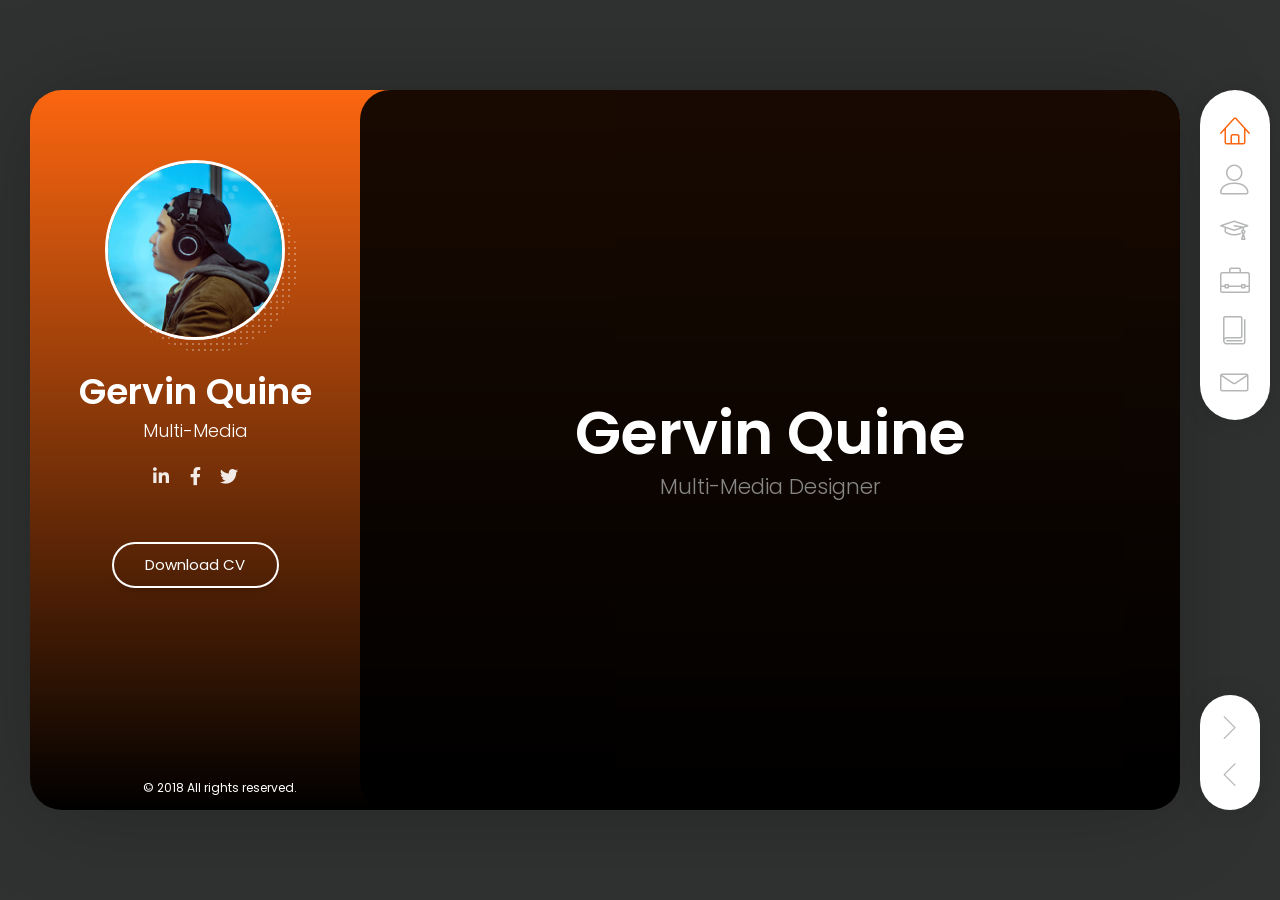
==== index.html @ 481178f7 "New Patch" ====
<!DOCTYPE html>
<html lang="en" class="no-js">
  
<!-- Mirrored from lmpixels.com/demo/breezycv/light/5/index.html by HTTrack Website Copier/3.x [XR&CO'2014], Wed, 18 Jan 2023 10:18:48 GMT -->
<head>
    <meta charset="UTF-8" />
    <meta http-equiv="X-UA-Compatible" content="IE=edge"> 
    <title>Gervin Quine</title>
    <meta name="viewport" content="width=device-width, initial-scale=1, maximum-scale=1" />
    <meta name="description" content="Gervin - Portfolio" />
    <meta name="keywords" content="gervinquine, gervinportfolio, gervincv, cvgervin" />
    <meta name="author" content="Gervin Quine" />
    <link rel="shortcut icon" href="favicon.ico">


    <link rel="stylesheet" href="css/reset.css" type="text/css">
    <link rel="stylesheet" href="css/bootstrap-grid.min.css" type="text/css">
    <link rel="stylesheet" href="css/animations.css" type="text/css">
    <link rel="stylesheet" href="css/perfect-scrollbar.css" type="text/css">
    <link rel="stylesheet" href="css/owl.carousel.css" type="text/css">
    <link rel="stylesheet" href="css/magnific-popup.css" type="text/css">
    <link rel="stylesheet" href="css/main.css" type="text/css">
    <link rel="stylesheet" href="css/custom.css" type="text/css">

    <script src="js/modernizr.custom.js"></script>
  </head>

  <body>

           <div class="bg-overlay"></div>
  </div>
  
    <!-- Animated Background -->
     <video class="lm-animated-bg" autoplay muted loop playsinline>
      <source src="img/video4.mp4" type="video/mp4">
    </video>

    
 

    <!-- <div class="lm-animated-bg" style="background-image: url(img/video4.mp4);"></div> -->
    <!-- /Animated Background -->

    <!-- Loading animation -->
    <div class="preloader">
      <div class="preloader-animation">
        <div class="preloader-spinner">
        </div>
      </div>
    </div>
    <!-- /Loading animation -->

    <div class="page">
      <div class="page-content">

          <header id="site_header" class="header mobile-menu-hide">
            <div class="header-content">
              <div class="header-photo">
                <img src="img/main_photo.jpg" alt="Alex Smith">
              </div>
              <div class="header-titles">
                <h2>Gervin Quine</h2>
                <h4>Multi-Media</h4>
              </div>
            </div>

            <ul class="main-menu">
              <li class="active">
                <a href="#home" class="nav-anim">
                  <span class="menu-icon lnr lnr-home"></span>
                  <span class="link-text">Home</span>
                </a>
              </li>
              <li>
                <a href="#about-me" class="nav-anim">
                  <span class="menu-icon lnr lnr-user"></span>
                  <span class="link-text">About Me</span>
                </a>
              </li>
              <li>
                <a href="#resume" class="nav-anim">
                  <span class="menu-icon lnr lnr-graduation-hat"></span>
                  <span class="link-text">Resume</span>
                </a>
              </li>
              <li>
                <a href="#portfolio" class="nav-anim">
                  <span class="menu-icon lnr lnr-briefcase"></span>
                  <span class="link-text">Portfolio</span>
                </a>
              </li>
              <li>
                <a href="#blog" class="nav-anim">
                  <span class="menu-icon lnr lnr-book"></span>
                  <span class="link-text">Website</span>
                </a>
              </li>
              <li>
                <a href="#contact" class="nav-anim">
                  <span class="menu-icon lnr lnr-envelope"></span>
                  <span class="link-text">Contact</span>
                </a>
              </li>
            </ul>

            <div class="social-links">
              <ul>
                <li><a href="https://www.linkedin.com/in/gervinquine/" target="_blank"><i class="fab fa-linkedin-in"></i></a></li>
                <li><a href="#" target="_blank"><i class="fab fa-facebook-f"></i></a></li>
                <li><a href="#" target="_blank"><i class="fab fa-twitter"></i></a></li>
              </ul>
            </div>

            <div class="header-buttons">
              <a href="img/CV_Gervin.pdf" target="_blank" class="btn btn-primary">Download CV</a>
            </div>

            <div class="copyrights">© 2018 All rights reserved.</div>
          </header>

          <!-- Mobile Navigation -->
          <div class="menu-toggle">
            <span></span>
            <span></span>
            <span></span>
          </div>
          <!-- End Mobile Navigation -->

          <!-- Arrows Nav -->
          <div class="lmpixels-arrows-nav">
            <div class="lmpixels-arrow-right"><i class="lnr lnr-chevron-right"></i></div>
            <div class="lmpixels-arrow-left"><i class="lnr lnr-chevron-left"></i></div>
          </div>
          <!-- End Arrows Nav -->

          <div class="content-area">
            <div class="animated-sections">
              <!-- Home Subpage -->
              <section data-id="home" class="animated-section start-page">
                <div class="section-content vcentered">

                    <div class="row">
                      <div class="col-sm-12 col-md-12 col-lg-12">
                        <div class="title-block">
                          <h2>Gervin Quine</h2>
                          <div class="owl-carousel text-rotation">                                    
                            <div class="item">
                              <div class="sp-subtitle">Multi-Media Designer</div>
                            </div>
                          </div>
                        </div>
                      </div>
                    </div>

                </div>
              </section>
              <!-- End of Home Subpage -->

              <!-- About Me Subpage -->
              <section data-id="about-me" class="animated-section">
                <div class="page-title">
                  <h2>About <span>Me</span></h2>
                </div>

                <div class="section-content">
                  <!-- Personal Information -->
                  <div class="row">
                    <div class="col-xs-12 col-sm-7">
                      <p>Hello, I'm Gervs, a versatile designer passionate about graphics, motion graphics, and web design. I bring ideas to life with visually compelling concepts, seamlessly blending creativity with technology. Join me as we explore the dynamic world of design where every project is an opportunity to innovate and captivate.</p>
                    </div>

                    <div class="col-xs-12 col-sm-5">
                      <div class="info-list">
                        <ul>
                          <li>
                            <span class="title">Age</span>
                            <span class="value">27</span>
                          </li>

                          <li>
                            <span class="title">Nationality</span>
                            <span class="value">Philippines</span>
                          </li>

                          <li>
                            <span class="title">Residence</span>
                            <span class="value">UAE, Dubai</span>
                          </li>

                          <li>
                            <span class="title">Address</span>
                            <span class="value">Al Nahda, Sharjah</span>
                          </li>

                          <li>
                            <span class="title">E-mail</span>
                            <span class="value">gervinquine@gmail.com</span>
                          </li>

                          <li>
                            <span class="title">Phone</span>
                            <span class="value">+971 56-155-1448</span>
                          </li>
                        </ul>
                      </div>
                    </div>
                  </div>
                  <!-- End of Personal Information -->

                  <div class="white-space-50"></div>

                  <!-- Services -->
                  <div class="row">
                    <div class="col-xs-12 col-sm-12">
                      <div class="block-title">
                        <h3>What <span>I Do</span></h3>
                      </div>
                    </div>
                  </div>

                  <div class="row">
                    <div class="col-xs-12 col-sm-6">
                      <div class="col-inner">
                        <div class="info-list-w-icon">
                          <!-- <div class="info-block-w-icon">
                            <div class="ci-icon">
                              <i class="lnr lnr-diamond"></i>
                            </div>
                            <div class="ci-text">
                               <h4>Security</h4>
                              <p>Check for sniffing networks cracked wireless encryptions, hijacked web servers and hijacked mobile application. When found the bug, they fix them.</p>

                            </div>
                          </div> -->
                          <div class="info-block-w-icon">
                            <div class="ci-icon">
                              <i class="lnr lnr-laptop-phone"></i>
                            </div><div class="ci-text">
                              <h4>Designing</h4>
                              <p>Work in tandem with clients on designs based on requirements, modifications feedbacks and Ensure the final project is proof read for accuracy and quality.</p>
                            </div>
                          </div>
                        </div>
                      </div>
                    </div>

                    <div class="col-xs-12 col-sm-6">
                      <div class="col-inner">
                        <div class="info-list-w-icon">
                          <!-- <div class="info-block-w-icon">
                            <div class="ci-icon">
                               <i class="lnr lnr-cog"></i>
                            </div>
                            <div class="ci-text">
                              <h4>Ecommerce</h4>
                              <p>Proficient in designing and creating visually appealing content for social media, email marketing, and website optimization.</p>
                            </div>
                          </div> -->
                          <div class="info-block-w-icon">
                            <div class="ci-icon">
                              <i class="lnr lnr-bug"></i>
                            </div><div class="ci-text">
                                 <h4>Developer</h4>
                                 <p>Writing and testing code for website functions. troubleshooting code in existing features and brainstorming new features based on user feedback.</p>

                            </div>
                          </div>
                        </div>
                      </div>
                    </div>
                  </div>
                  <!-- End of Services -->

                  <div class="white-space-50"></div>

                  <!-- Testimonials -->
                  <div class="row">
                    <div class="col-xs-12 col-sm-12">
                      <div class="block-title">
                        <h3>Testimonials</h3>
                      </div>
                    </div>
                  </div>

                  <div class="row">
                    <div class="col-xs-12 col-sm-12">
                      <div class="testimonials owl-carousel">
                        <!-- Testimonial 1 -->
                        <div class="testimonial">
                          <div class="img">
                            <img src="img/testimonials/testimonial-1.jpg" alt="Alex Smith">
                          </div>
                          <div class="text">
                            <p>
                              When you are struggling he's amazing, and he's very fast to think what to do when things are difficult.he can think quickly do it with better progress and do it with professional skills. Gervin has an amazing mindset that you cannot believe how fast he can think.</p>
                          </div>

                          <div class="author-info">
                            <h4 class="author">Julia Hickman</h4>
                            <h5 class="company">Game Designer</h5>
                            <div class="icon">
                              <i class="fas fa-quote-right"></i>
                            </div>
                          </div>
                        </div>
                        <!-- End of Testimonial 1 -->

                        <!-- Testimonial 2 -->
                        <div class="testimonial">
                          <div class="img">
                            <img src="img/testimonials/testimonial-2.jpg" alt="Alex Smith">
                          </div>
                          <div class="text">
                             <p>
                              It's great to have Gervin as a friend because he is always willing to help, no matter what. When you need to learn, he patiently teaches you, even if it takes time, and continues supporting you until you achieve goals that once felt impossible.
                            </p>
                          </div>

                          <div class="author-info">
                            <h4 class="author">Robert Watkins</h4>
                            <h5 class="company">Game Artist 2D/3D</h5>
                            <div class="icon">
                              <i class="fas fa-quote-right"></i>
                            </div>
                          </div>
                        </div>
                        <!-- End of Testimonial 2 -->

                        <!-- Testimonial 3 -->
                        <div class="testimonial">
                          <div class="img">
                            <img src="img/testimonials/testimonial-3.jpg" alt="Alex Smith">
                          </div>
                          <div class="text">
                            <p>The good thing about Gervin He is absolutely amazing at rush jobs when we need something done quickly, even in a short time, he will manage to accomplish it and he can even solve multi-tasking issues if you are going through a time crunch</p>
                          </div>

                          <div class="author-info">
                            <h4 class="author">Kristin Carroll</h4>
                            <h5 class="company">Game Developer</h5>
                            <div class="icon">
                              <i class="fas fa-quote-right"></i>
                            </div>
                          </div>
                        </div>
                        <!-- End of Testimonial 3 -->
                      </div>
                    </div>
                  </div>
                  <!-- End of Testimonials -->

                  <div class="white-space-50"></div>

                  <!-- Clients -->
                  <div class="row">
                    <div class="col-xs-12 col-sm-12">
                      <div class="block-title">
                        <h3>Cilents</h3>
                      </div>
                    </div>
                  </div>

                  <div class="row">
                    <div class="col-xs-12 col-sm-12">
                        <div class="clients owl-carousel">

                            <div class="client-block">
                                <a href="#" target="_blank" title="YAS">
                                    <img src="img/client-logo/logo_0000_YAS.png" alt="YAS">
                                </a>
                            </div>

                            <div class="client-block">
                                <a href="#" target="_blank" title="xNARA">
                                    <img src="img/client-logo/logo_0001_xNARA+DARK+LOGO+RGB.png" alt="xNARA">
                                </a>
                            </div>

                            <div class="client-block">
                                <a href="#" target="_blank" title="UF2">
                                    <img src="img/client-logo/logo_0002_UF2.png" alt="UF2">
                                </a>
                            </div>

                            <div class="client-block">
                                <a href="#" target="_blank" title="UAE Armed Forces">
                                    <img src="img/client-logo/logo_0003_UAE_Armed_Forces_Coat_of_Arms.png" alt="UAE Armed Forces">
                                </a>
                            </div>

                            <div class="client-block">
                                <a href="#" target="_blank" title="Tumi">
                                    <img src="img/client-logo/logo_0004_tumi.png" alt="Tumi">
                                </a>
                            </div>

                            <div class="client-block">
                                <a href="#" target="_blank" title="The Biltmore Tbilisi">
                                    <img src="img/client-logo/logo_0005_The+Biltmore+Tbilisi.png" alt="The Biltmore Tbilisi">
                                </a>
                            </div>

                            <div class="client-block">
                                <a href="#" target="_blank" title="Teoxane">
                                    <img src="img/client-logo/logo_0006_teoxane.png" alt="Teoxane">
                                </a>
                            </div>

                            <div class="client-block">
                                <a href="#" target="_blank" title="Sushi Dogg">
                                    <img src="img/client-logo/logo_0007_Sushi+Dogg-14.png" alt="Sushi Dogg">
                                </a>
                            </div>

                            <div class="client-block">
                                <a href="#" target="_blank" title="SLOTTO">
                                    <img src="img/client-logo/logo_0008_SLOTTO+logo.png" alt="SLOTTO">
                                </a>
                            </div>

                            <div class="client-block">
                                <a href="#" target="_blank" title="Shell">
                                    <img src="img/client-logo/logo_0009_Shell.png" alt="Shell">
                                </a>
                            </div>

                            <div class="client-block">
                                <a href="#" target="_blank" title="Sharjah Broadcasting Authority">
                                    <img src="img/client-logo/logo_0010_Sharjah+broadcasting+Authority.png" alt="Sharjah Broadcasting Authority">
                                </a>
                            </div>

                            <div class="client-block">
                                <a href="#" target="_blank" title="Seggxy">
                                    <img src="img/client-logo/logo_0011_SeggxyLogo-03.png" alt="Seggxy">
                                </a>
                            </div>

                            <div class="client-block">
                                <a href="#" target="_blank" title="Pizza Hut">
                                    <img src="img/client-logo/logo_0012_Pizza+Hut.png" alt="Pizza Hut">
                                </a>
                            </div>

                            <div class="client-block">
                                <a href="#" target="_blank" title="Pasta Fiesta">
                                    <img src="img/client-logo/logo_0013_Pasta+Fiesta+-+Logo-09.png" alt="Pasta Fiesta">
                                </a>
                            </div>

                            <div class="client-block">
                                <a href="#" target="_blank" title="Nissan">
                                    <img src="img/client-logo/logo_0014_nissan.png" alt="Nissan">
                                </a>
                            </div>

                            <div class="client-block">
                                <a href="#" target="_blank" title="Nature Valley">
                                    <img src="img/client-logo/logo_0015_Nature+Valley.png" alt="Nature Valley">
                                </a>
                            </div>

                            <div class="client-block">
                                <a href="#" target="_blank" title="Nakheel">
                                    <img src="img/client-logo/logo_0016_Nakheel.png" alt="Nakheel">
                                </a>
                            </div>

                            <div class="client-block">
                                <a href="#" target="_blank" title="MOI">
                                    <img src="img/client-logo/logo_0017_MOI.png" alt="MOI">
                                </a>
                            </div>

                            <div class="client-block">
                                <a href="#" target="_blank" title="Mirdif Hills">
                                    <img src="img/client-logo/logo_0018_Mirdif+Hills.png" alt="Mirdif Hills">
                                </a>
                            </div>

                            <div class="client-block">
                                <a href="#" target="_blank" title="Ministry of Presidential Affairs UAE">
                                    <img src="img/client-logo/logo_0019_Ministry+of+Presidential+Affairs+UAE+-+logo.png" alt="Ministry of Presidential Affairs UAE">
                                </a>
                            </div>

                            <div class="client-block">
                                <a href="#" target="_blank" title="mBgoKNTnAU">
                                    <img src="img/client-logo/logo_0020_mBgoKNTnAU.png" alt="mBgoKNTnAU">
                                </a>
                            </div>

                            <div class="client-block">
                                <a href="#" target="_blank" title="Louis Vuitton">
                                    <img src="img/client-logo/logo_0021_Louis-Vuitton-logo.png" alt="Louis Vuitton">
                                </a>
                            </div>

                            <div class="client-block">
                                <a href="#" target="_blank" title="RAKTDA">
                                    <img src="img/client-logo/logo_0022_Logo_RAKTDA_RGB-01.png" alt="RAKTDA">
                                </a>
                            </div>

                            <div class="client-block">
                                <a href="#" target="_blank" title="L2">
                                    <img src="img/client-logo/logo_0023_l2.png" alt="L2">
                                </a>
                            </div>

                            <div class="client-block">
                                <a href="#" target="_blank" title="KIA">
                                    <img src="img/client-logo/logo_0024_KIA.png" alt="KIA">
                                </a>
                            </div>

                            <div class="client-block">
                                <a href="#" target="_blank" title="HH Logo">
                                    <img src="img/client-logo/logo_0025_HHlogo-02.png" alt="HH Logo">
                                </a>
                            </div>

                            <div class="client-block">
                                <a href="#" target="_blank" title="Green Community">
                                    <img src="img/client-logo/logo_0026_green+community.png" alt="Green Community">
                                </a>
                            </div>

                            <div class="client-block">
                                <a href="#" target="_blank" title="Government of Dubai">
                                    <img src="img/client-logo/logo_0027_Government_of_Dubai.png" alt="Government of Dubai">
                                </a>
                            </div>

                            <div class="client-block">
                                <a href="#" target="_blank" title="Government of Sharjah">
                                    <img src="img/client-logo/logo_0028_Goverment+of+Sharjah.png" alt="Government of Sharjah">
                                </a>
                            </div>

                            <div class="client-block">
                                <a href="#" target="_blank" title="Government of Ras Al Khaima">
                                    <img src="img/client-logo/logo_0029_goverment+of+ras+al+khaima+logo.png" alt="Government of Ras Al Khaima">
                                </a>
                            </div>

                            <div class="client-block">
                                <a href="#" target="_blank" title="GMC">
                                    <img src="img/client-logo/logo_0030_GMC_Logo.png" alt="GMC">
                                </a>
                            </div>

                            <div class="client-block">
                                <a href="#" target="_blank" title="GM">
                                    <img src="img/client-logo/logo_0031_GM+logo.png" alt="GM">
                                </a>
                            </div>

                            <div class="client-block">
                                <a href="#" target="_blank" title="EMICOOL">
                                    <img src="img/client-logo/logo_0032_EMICOOL+Logo+-+Bilingual.png" alt="EMICOOL">
                                </a>
                            </div>

                            <div class="client-block">
                                <a href="#" target="_blank" title="Dubai Police Academy">
                                    <img src="img/client-logo/logo_0033_Dubai-Police-Academy.png" alt="Dubai Police Academy">
                                </a>
                            </div>

                            <div class="client-block">
                                <a href="#" target="_blank" title="Dubai Health Authority">
                                    <img src="img/client-logo/logo_0034_dubai-health-authority-logo.png" alt="Dubai Health Authority">
                                </a>
                            </div>

                            <div class="client-block">
                                <a href="#" target="_blank" title="Dubai Post">
                                    <img src="img/client-logo/logo_0035_Dubai+Post.png" alt="Dubai Post">
                                </a>
                            </div>

                            <div class="client-block">
                                <a href="#" target="_blank" title="Dubai Police">
                                    <img src="img/client-logo/logo_0036_Dubai+Police.png" alt="Dubai Police">
                                </a>
                            </div>

                            <div class="client-block">
                                <a href="#" target="_blank" title="Dubai Investments Park">
                                    <img src="img/client-logo/logo_0037_Dubai+Investments+Park.png" alt="Dubai Investments Park">
                                </a>
                            </div>

                            <div class="client-block">
                                <a href="#" target="_blank" title="Dubai Investments">
                                    <img src="img/client-logo/logo_0038_Dubai+Investments.png" alt="Dubai Investments">
                                </a>
                            </div>

                            <div class="client-block">
                                <a href="#" target="_blank" title="Du">
                                    <img src="img/client-logo/logo_0039_du.png" alt="Du">
                                </a>
                            </div>

                            <div class="client-block">
                                <a href="#" target="_blank" title="DEWA">
                                    <img src="img/client-logo/logo_0040_DEWA.png" alt="DEWA">
                                </a>
                            </div>

                            <div class="client-block">
                                <a href="#" target="_blank" title="DAMAC RSF">
                                    <img src="img/client-logo/logo_0041_DAMAC+RSF+logo+EN.png" alt="DAMAC RSF">
                                </a>
                            </div>

                            <div class="client-block">
                                <a href="#" target="_blank" title="DAMAC">
                                    <img src="img/client-logo/logo_0042_DAMAC.png" alt="DAMAC">
                                </a>
                            </div>

                            <div class="client-block">
                                <a href="#" target="_blank" title="Clevernes">
                                    <img src="img/client-logo/logo_0043_clevernes.png" alt="Clevernes">
                                </a>
                            </div>

                            <div class="client-block">
                                <a href="#" target="_blank" title="Chevrolet">
                                    <img src="img/client-logo/logo_0044_Chevrolet-logo.png" alt="Chevrolet">
                                </a>
                            </div>

                            <div class="client-block">
                                <a href="#" target="_blank" title="Cheval Blanc">
                                    <img src="img/client-logo/logo_0045_Cheval+Blanc.png" alt="Cheval Blanc">
                                </a>
                            </div>

                            <div class="client-block">
                                <a href="#" target="_blank" title="Champs">
                                    <img src="img/client-logo/logo_0046_Champs.png" alt="Champs">
                                </a>
                            </div>

                            <div class="client-block">
                                <a href="#" target="_blank" title="Cartier">
                                    <img src="img/client-logo/logo_0047_Cartier_logo.svg.png" alt="Cartier">
                                </a>
                            </div>

                            <div class="client-block">
                                <a href="#" target="_blank" title="Burj Al Arab">
                                    <img src="img/client-logo/logo_0048_Burj+Al+Arab.png" alt="Burj Al Arab">
                                </a>
                            </div>

                            <div class="client-block">
                                <a href="#" target="_blank" title="BMW">
                                    <img src="img/client-logo/logo_0049_bmw.png" alt="BMW">
                                </a>
                            </div>

                            <div class="client-block">
                                <a href="#" target="_blank" title="Al Taif Business Center">
                                    <img src="img/client-logo/logo_0050_Al+Taif+Business+Center.png" alt="Al Taif Business Center">
                                </a>
                            </div>

                            <div class="client-block">
                                <a href="#" target="_blank" title="Al Mal Capital">
                                    <img src="img/client-logo/logo_0051_Al+Mal+Capital.png" alt="Al Mal Capital">
                                </a>
                            </div>

                            <div class="client-block">
                                <a href="#" target="_blank" title="Al Majal">
                                    <img src="img/client-logo/logo_0052_Al+Majal+-+Logos-01.png" alt="Al Majal">
                                </a>
                            </div>

                            <div class="client-block">
                                <a href="#" target="_blank" title="Al Bayan">
                                    <img src="img/client-logo/logo_0053_Al_Bayan_(2019-07-28).svg.png" alt="Al Bayan">
                                </a>
                            </div>

                            <div class="client-block">
                                <a href="#" target="_blank" title="Abu Dhabi Police">
                                    <img src="img/client-logo/logo_0054_Abu+Dhabi+Police.png" alt="Abu Dhabi Police">
                                </a>
                            </div>

                            <div class="client-block">
                                <a href="#" target="_blank" title="Abu Dhabi">
                                    <img src="img/client-logo/logo_0055_Abu+Dhabi.png" alt="Abu Dhabi">
                                </a>
                            </div>

                            <div class="client-block">
                                <a href="#" target="_blank" title="Petronas">
                                    <img src="img/client-logo/logo_0056_1200px-Petronas.png" alt="Petronas">
                                </a>
                            </div>

                        </div>
                    </div>
                  </div>
                  <!-- End of Clients -->

                  <!-- <div class="white-space-50"></div> -->

                  <!-- Pricing -->
                  <!-- <div class="row">
                    <div class="col-xs-12 col-sm-12">

                      <div class="block-title">
                        <h3>Pricing</h3>
                      </div>
                    </div>
                  </div>

                  <div class="row">
                    <div class=" col-xs-12 col-sm-12 ">
                      <div class="fw-pricing clearfix row">
                        
                        <div class="fw-package-wrap col-md-6 ">
                          <div class="fw-package">
                            <div class="fw-heading-row">
                              <span>Silver</span>
                            </div>
                            
                            <div class="fw-pricing-row">
                              <span>$64</span>
                              <small>per month</small>
                            </div>
                            
                            <div class="fw-button-row">
                              <a href="#" target="_self" class="btn btn-secondary">Free Trial</a>
                            </div>

                            <div class="fw-default-row">Lorem ipsum dolor</div>
                            <div class="fw-default-row">Pellentesque scelerisque</div>
                            <div class="fw-default-row">Morbi eu sagittis</div>
                          </div>
                        </div>
     
                        <div class="fw-package-wrap col-md-6 highlight-col ">
                          <div class="fw-package">
                            <div class="fw-heading-row">
                              <span>Gold</span>
                            </div>
                            
                            <div class="fw-pricing-row">
                              <span>$128</span>
                              <small>per month</small>
                            </div>

                            <div class="fw-button-row">
                              <a href="#" target="_self" class="btn btn-primary">Free Trial</a>
                            </div>
                            
                            <div class="fw-default-row">Lorem ipsum dolor</div>
                            <div class="fw-default-row">Pellentesque scelerisque</div>
                            <div class="fw-default-row">Morbi eu sagittis</div>
                            <div class="fw-default-row">Donec non diam</div>
                            <div class="fw-default-row"></div>
                          </div>
                        </div>

                      </div>
                    </div>
                  </div> -->
                  <!-- End of Pricing -->

                  <!-- <div class="white-space-50"></div> -->

                  <!-- Fun Facts -->
                  <!-- <div class="row">
                    <div class="col-xs-12 col-sm-12">

                      <div class="block-title">
                        <h3>Fun <span>Facts</span></h3>
                      </div>
                    </div>
                  </div> -->

                  <!-- <div class="row">
                    <div class="col-xs-12 col-sm-4">
                      <div class="fun-fact gray-default">
                        <i class="lnr lnr-heart"></i>
                        <h4>Happy Clients</h4>
                        <span class="fun-fact-block-value">578</span>
                        <span class="fun-fact-block-text"></span>
                      </div>
                    </div>

                    <div class="col-xs-12 col-sm-4">
                      <div class="fun-fact gray-default">
                        <i class="lnr lnr-clock"></i>
                        <h4>Working Hours</h4>
                        <span class="fun-fact-block-value">4,780</span>
                        <span class="fun-fact-block-text"></span>
                      </div>
                    </div>

                    <div class="col-xs-12 col-sm-4 ">
                      <div class="fun-fact gray-default">
                        <i class="lnr lnr-star"></i>
                        <h4>Awards Won</h4>
                        <span class="fun-fact-block-value">15</span>
                        <span class="fun-fact-block-text"></span>
                      </div>
                    </div>
                  </div> -->
                  <!-- End of Fun Facts -->

                </div>
              </section>
              <!-- End of About Me Subpage -->

              <!-- Resume Subpage -->
              <section data-id="resume" class="animated-section">
                <div class="page-title">
                  <h2>Resume</h2>
                </div>

                <div class="section-content">

                  <div class="row">
                    <div class="col-xs-12 col-sm-7">

                      <div class="block-title">
                        <h3>Experience</h3>
                      </div>
                      
                      <div class="timeline timeline-second-style clearfix">
                        <div class="timeline-item clearfix">
                          <div class="left-part">
                            <h5 class="item-period">2023-Present</h5>
                            <span class="item-company">Multimedia Company</span>
                          </div>
                          <div class="divider"></div>
                          <div class="right-part">
                            <h4 class="item-title">Black Frog Studio</h4>
                            <p>Multi-Media Designer</p>
                          </div>
                        </div>

                        <div class="timeline-item clearfix">
                          <div class="left-part">
                            <h5 class="item-period">2020-Present</h5>
                            <span class="item-company">Game Company</span>
                          </div>
                          <div class="divider"></div>
                          <div class="right-part">
                            <h4 class="item-title">Z House Studio</h4>
                            <p>Game Designer | Artist</p>
                          </div>
                        </div>

                        <div class="timeline-item clearfix">
                          <div class="left-part">
                            <h5 class="item-period">2016 - 2018</h5>
                            <span class="item-company">Jewelry Company</span>
                          </div>
                          <div class="divider"></div>
                          <div class="right-part">
                            <h4 class="item-title">IGI International</h4>
                            <p>Jewelry Designer</p>
                          </div>
                        </div>
                        

                      </div>

                      <div class="white-space-50"></div>

                      <div class="block-title">
                        <h3>Education</h3>
                      </div>

                      <div class="timeline timeline-second-style clearfix">
                    
                   
                        <div class="timeline-item clearfix">
                          <div class="left-part">
                            <h5 class="item-period">2013 - 2015</h5>
                            <span class="item-company">ICI International</span>
                          </div>
                          <div class="divider"></div>
                          <div class="right-part">
                            <h4 class="item-title">Colleges Degree</h4>
                            <p>Information Techonology and Software Development</p>
                          </div>
                        </div>

                           <div class="timeline-item clearfix">
                          <div class="left-part">
                            <h5 class="item-period">2009 - 2012</h5>
                            <span class="item-company">Norzagaray National</span>
                          </div>
                          <div class="divider"></div>
                          <div class="right-part">
                            <h4 class="item-title">High School</h4>
                            <p>Early Development</p>
                          </div>
                        </div>
                      </div>
                      

                    </div>

                    <!-- Skills & Certificates -->
                    <div class="col-xs-12 col-sm-5">
                      <!-- Design Skills -->
                      <div class="block-title">
                        <h3>Design <span>Skills</span></h3>
                      </div>

                      <div class="skills-info skills-second-style">
                        <!-- Skill 1 -->
                        <div class="skill clearfix">
                          <h4>Figma / Adobe XD </h4>
                          <div class="skill-value">95%</div>
                        </div>
                        <div class="skill-container skill-1">
                          <div class="skill-percentage"></div>
                        </div>
                        <!-- End of Skill 1 -->
                        
                                                
                        <!-- Skill 3 -->
                        <div class="skill clearfix">
                          <h4>Adobe Premiere / After Effects</h4>
                          <div class="skill-value">80%</div>
                        </div>
                        <div class="skill-container skill-3">
                          <div class="skill-percentage"></div>
                        </div>
                        <!-- End of Skill 3 -->

                        <!-- Skill 2 -->
                        <div class="skill clearfix">
                          <h4>Adobe Photoshop / Illustrator</h4>
                          <div class="skill-value">90%</div>
                        </div>
                        <div class="skill-container skill-1">
                          <div class="skill-percentage"></div>
                        </div>
                        <!-- End of Skill 2 -->

                        
                        <!-- Skill 4 -->
                        <div class="skill clearfix">
                          <h4>Adobe Lightroom / Indesign</h4>
                          <div class="skill-value">75%</div>
                        </div>
                        <div class="skill-container skill-6">
                          <div class="skill-percentage"></div>
                        </div>
                        <!-- End of Skill 4 -->

                        <!-- Skill 4 -->
                        <div class="skill clearfix">
                        <h4>Html5 / CSS3</h4>
                        <div class="skill-value">90%</div>
                        </div>
                        <div class="skill-container skill-4">
                        <div class="skill-percentage"></div>
                        </div>
                        <!-- End of Skill 4 -->

                        <!-- Skill 4 -->
                        <div class="skill clearfix">
                        <h4>Bootstrap / Javascript</h4>
                        <div class="skill-value">75%</div>
                        </div>
                        <div class="skill-container skill-8">
                        <div class="skill-percentage"></div>
                        </div>
                        <!-- End of Skill 4 -->

                        
                        <!-- Skill 5-->
                        <div class="skill clearfix">
                          <h4>Wordpress / Webflow</h4>
                          <div class="skill-value">80%</div>
                          </div>
                          <div class="skill-container skill-3">
                          <div class="skill-percentage"></div>
                          </div>
                          <!-- End of Skill 5 -->

                          
                      </div>
                      <!-- End of Design Skills -->

                      <div class="white-space-10"></div>

                      <!-- Game Skills -->
                      <div class="block-title">
                        <h3>Game Dev <span>Skills</span></h3>
                      </div>

                      <div class="skills-info skills-second-style">
                        <!-- Skill 5 -->
                        <div class="skill clearfix">
                          <h4>Zbrush</h4>
                          <div class="skill-value">95%</div>
                        </div>
                        <div class="skill-container skill-5">
                          <div class="skill-percentage"></div>
                        </div>
                        <!-- End of Skill 5 -->

                        <!-- Skill 6 -->
                        <div class="skill clearfix">
                          <h4>Autodesk Maya</h4>
                          <div class="skill-value">85%</div>
                        </div>
                        <div class="skill-container skill-6">
                          <div class="skill-percentage"></div>
                        </div>
                        <!-- End of Skill 6 -->
                        
                        <!-- Skill 7 -->
                        <div class="skill clearfix">
                          <h4>Subtance Painter</h4>
                          <div class="skill-value">100%</div>
                        </div>
                        <div class="skill-container skill-7">
                          <div class="skill-percentage"></div>
                        </div>
                        <!-- End of Skill 7 -->
                        
                        <!-- Skill 8 -->
                        <div class="skill clearfix">
                          <h4>Blender</h4>
                          <div class="skill-value">75%</div>
                        </div>
                        <div class="skill-container skill-8">
                          <div class="skill-percentage"></div>
                        </div>
                        <!-- End of Skill 8 -->

                        <!-- Skill 9 -->
                        <div class="skill clearfix">
                          <h4>Keyshot / Marmoset</h4>
                          <div class="skill-value">90%</div>
                        </div>
                        <div class="skill-container skill-9">
                          <div class="skill-percentage"></div>
                        </div>
                        <!-- End of Skill 9 -->



                        <!-- Skill 10 -->
                        <div class="skill clearfix">
                          <h4>Unreal Engine 4 / Unity</h4>
                          <div class="skill-value">65%</div>
                        </div>
                        <div class="skill-container skill-2">
                          <div class="skill-percentage"></div>
                        </div>
                      <!-- End of Skill 10 -->
                                    
                      </div>
                      <!-- End of Coding Skills -->

                      <div class="white-space-10"></div>

                      <!-- Knowledges 
                      <div class="block-title">
                        <h3>Knowledges</h3>
                      </div>
                      -->
                      <!-- <ul class="knowledges">
                        <li>Digital Design</li>
                        <li>Social Media</li>
                        <li>Time Management</li>
                        <li>Communication</li>
                        <li>Problem-Solving</li>
                        <li>Social Networking</li>
                        <li>Flexibility</li>

                      </ul> -->
                      <!-- End of Knowledges -->
                    </div>
                    <!-- End of Skills & Certificates -->
                  </div>

                  <div class="white-space-50"></div>

                  <!-- Certificates -->
                  
                  <div class="row">
                    <div class="col-xs-12 col-sm-12">
                      <div class="block-title">
                        <h3>Certificates</h3>
                      </div>
                    </div>
                  </div>
                  
                  <div class="row">
                    <!-- Certificate 1 -->
                    <div class="col-xs-1F2 col-sm-6">
                      <div class="certificate-item clearfix">
                        <div class="certi-logo">
                          <img src="img/clients/client-1.png" alt="logo">
                        </div>
                        
                        <div class="certi-content">
                          <div class="certi-title">
                            <h4>Programmer of the Year</h4>
                          </div>
                          <div class="certi-id">
                            <span>Membership ID: XXXX</span>
                          </div>
                          <div class="certi-date">
                            <span>19 April 2018</span>
                          </div>
                          <div class="certi-company">
                            <span></span>
                          </div>
                        </div>
                      </div>
                    </div>
                    <!-- End of Certificate 1 -->

                    <!-- Certificate 2 -->
                    <div class="col-xs-12 col-sm-6">
                      <div class="certificate-item clearfix">
                        <div class="certi-logo">
                          <img src="img/clients/client-1.png" alt="logo">
                        </div>
                        
                        <div class="certi-content">
                          <div class="certi-title">
                            <h4>Thesis of the year</h4>
                          </div>
                          <div class="certi-id">
                            <span>Membership ID: XXXX</span>
                          </div>
                          <div class="certi-date">
                            <span>19 April 2018</span>
                          </div>
                          <div class="certi-company">
                            <span></span>
                          </div>
                        </div>
                      </div>
                    </div>
                    <!-- End of Certificate 2 -->

                  </div>
                  <!-- End of Certificates -->
                </div>
              </section>
              <!-- End of Resume Subpage -->

              <!-- Portfolio Subpage -->
              <section data-id="portfolio" class="animated-section">
                <div class="page-title">
                  <h2>Portfolio</h2>
                </div>

                <div class="section-content">

                  <div class="row">
                    <div class="col-xs-12 col-sm-12">
                      <!-- Portfolio Content -->
                      <div class="portfolio-content">

                        <ul class="portfolio-filters">
                          <li class="active">
                            <a class="filter btn btn-sm btn-link" data-group="category_all">All</a>
                          </li>
                          <li>
                            <a class="filter btn btn-sm btn-link" data-group="category_design">Design</a>
                          </li>
                          <li>
                            <a class="filter btn btn-sm btn-link" data-group="category_video">Video</a>
                          </li>
                          <li>
                            <a class="filter btn btn-sm btn-link" data-group="category_game">Game</a>
                          </li>
                          <li>
                            <a class="filter btn btn-sm btn-link" data-group="category_arts">Arts</a>
                          </li>
                        </ul>

                        <!-- Portfolio Grid -->
                        <div class="portfolio-grid three-columns">
                          
                          <!-- <figure class="item lbaudio" data-groups='["category_all", "category_soundcloud"]'>
                            <div class="portfolio-item-img">
                              <img src="img/portfolio/1.jpg" alt="SoundCloud Audio" title="" />
                              <a href="https://w.soundcloud.com/player/?url=https%3A//api.soundcloud.com/tracks/221650664&amp;color=%23ff5500&amp;auto_play=false&amp;hide_related=false&amp;show_comments=true&amp;show_user=true&amp;show_reposts=false&amp;show_teaser=true&amp;visual=true" class="lightbox mfp-iframe" title="SoundCloud Audio"></a>
                            </div>

                            <i class="fa fa-volume-up"></i>
                            <h4 class="name">SoundCloud Audio</h4>
                            <span class="category">SoundCloud</span>
                          </figure> -->

                          <figure class="item lbvideo" data-groups='["category_all", "category_video"]'>
                            <div class="portfolio-item-img">
                              <img src="img/portfolio/21.jpg" alt="YouTube Video 1" title="" />
                                  <a href="https://www.youtube.com/embed/w4pYYoOj9_w?controls=0&autoplay=1&mute=1&loop=1&playlist=w4pYYoOj9_w&modestbranding=1&rel=0" class="lightbox mfp-iframe" title="React Group3"></a>                            
                                </div>

                            <i class="fas fa-video"></i>
                            <h4 class="name">React Group</h4>
                            <span class="category">Motion Graphics</span>
                          </figure>
                                           

                          <figure class="item lbvideo" data-groups='["category_all", "category_video"]'>
                            <div class="portfolio-item-img">
                              <img src="img/portfolio/22.jpg" alt="YouTube Video 1" title="" />
                              <a href="https://www.youtube.com/embed/HXtmhngCcxo" class="lightbox mfp-iframe" title="Artfi"></a>
                            </div>

                            <i class="fas fa-video"></i>
                            <h4 class="name">Artfi</h4>
                            <span class="category">Motion Graphics</span>
                          </figure>
                                                  

                          <!-- <figure class="item lbvideo" data-groups='["category_all", "category_video"]'>
                            <div class="portfolio-item-img">
                              <img src="img/portfolio/19.jpg" alt="YouTube Video 1" title="" />
                              <a href="https://www.youtube.com/embed/YyGWhj6q6ek" class="lightbox mfp-iframe" title="Motorcross Arab"></a>
                            </div>

                            <i class="fas fa-video"></i>
                            <h4 class="name">Motorcross Arab</h4>
                            <span class="category">Motion Graphics</span>
                          </figure> -->


                          <figure class="item standard" data-groups='["category_all", "category_game"]'>
                            <div class="portfolio-item-img">
                              <img src="img/portfolio/16.jpg" alt="" title="" />
                              <a href="portfolio-12.html" class="ajax-page-load"></a>
                            </div>

                            <i class="far fa-image"></i>
                            <h4 class="name">Mecha V1</h4>
                            <span class="category">3D Arts</span>
                          </figure>

                          <!-- <figure class="item lbvideo" data-groups='["category_all", "category_video"]'>
                            <div class="portfolio-item-img">
                              <img src="img/portfolio/17.jpg" alt="YouTube Video 1" title="" />
                              <a href="https://www.youtube.com/embed/DvVry2VkOGw" class="lightbox mfp-iframe" title="Electric Head"></a>
                            </div>

                            <i class="fas fa-video"></i>
                            <h4 class="name">Electric Head</h4>
                            <span class="category">Motion Graphics</span>
                          </figure> -->

                          <!-- <figure class="item lbvideo" data-groups='["category_all", "category_video"]'>
                            <div class="portfolio-item-img">
                              <img src="img/portfolio/15.jpg" alt="YouTube Video 1" title="" />
                              <a href="https://www.youtube.com/embed/6NcBmC4PJlQ" class="lightbox mfp-iframe" title="JBL Flip"></a>
                            </div>

                            <i class="fas fa-video"></i>
                            <h4 class="name">JBL Flip 5</h4>
                            <span class="category">Motion Graphics</span>
                          </figure> -->

                          <figure class="item standard" data-groups='["category_all", "category_game"]'>
                            <div class="portfolio-item-img">
                              <img src="img/portfolio/13.jpg" alt="" title="" />
                              <a href="portfolio-8.html" class="ajax-page-load"></a>
                            </div>

                            <i class="far fa-image"></i>
                            <h4 class="name">Ex-World Online</h4>
                            <span class="category">Design</span>
                          </figure>


                          <figure class="item lbvideo" data-groups='["category_all", "category_video"]'>
                             <div class="portfolio-item-img">
                                <img src="img/portfolio/18.jpg" alt="YouTube Video 1" title="" />
                                <a href="https://www.youtube.com/embed/RLL84_IJvS8?controls=0&autoplay=1&mute=1&loop=1&playlist=RLL84_IJvS8" class="lightbox mfp-iframe" title="FIFA WORLD CUP"></a>
                            </div>

                            <i class="fas fa-video"></i>
                            <h4 class="name">FIFA Motivation 2022</h4>
                            <span class="category">Motion Graphics</span>
                          </figure>

                          
                          <figure class="item standard" data-groups='["category_all", "category_design"]'>
                            <div class="portfolio-item-img">
                              <img src="img/portfolio/12.jpg" alt="" title="" />
                              <a href="portfolio-7.html" class="ajax-page-load"></a>
                            </div>

                            <i class="far fa-image"></i>
                            <h4 class="name">FIFA World Cup 2022</h4>
                            <span class="category">Design</span>
                          </figure>

                          

                          <!-- <figure class="item standard" data-groups='["category_all", "category_design"]'>
                            <div class="portfolio-item-img">
                              <img src="img/portfolio/2.jpg" alt="Media Project 2" title="" />
                              <a href="portfolio-1.html" class="ajax-page-load"></a>
                            </div>

                            <i class="far fa-image"></i>
                            <h4 class="name">Inaxus APPS - UI/UX</h4>
                            <span class="category">Design</span>
                          </figure> -->

                          
                          <!-- <figure class="item standard" data-groups='["category_all", "category_design"]'>
                            <div class="portfolio-item-img">
                              <img src="img/portfolio/3.jpg" alt="Media Project 2" title="" />
                              <a href="portfolio-2.html" class="ajax-page-load"></a>
                            </div>

                            <i class="far fa-image"></i>
                            <h4 class="name">Jersey Collection</h4>
                            <span class="category">Design</span>
                          </figure> -->

                          <!-- <figure class="item lbvideo" data-groups='["category_all", "category_vimeo-videos"]'>
                            <div class="portfolio-item-img">
                              <img src="img/portfolio/3.jpg" alt="Vimeo Video 1" title="" />
                              <a href="https://player.vimeo.com/video/158284739" class="lightbox mfp-iframe" title="Vimeo Video 1"></a>
                            </div>

                            <i class="fas fa-video"></i>
                            <h4 class="name">Vimeo Video 1</h4>
                            <span class="category">Vimeo Videos</span>
                          </figure> -->



                          <!-- <figure class="item standard" data-groups='["category_all", "category_design"]'>
                            <div class="portfolio-item-img">
                              <img src="img/portfolio/4.jpg" alt="Media Project 1" title="" />
                              <a href="portfolio-3.html" class="ajax-page-load"></a>
                            </div>

                            <i class="far fa-file-alt"></i>
                            <h4 class="name">Inaxus - Brochure</h4>
                            <span class="category">Design</span>
                          </figure> -->

                          <!-- <figure class="item standard" data-groups='["category_all", "category_design"]'>
                            <div class="portfolio-item-img">
                              <img src="img/portfolio/5.jpg" alt="Media Project 1" title="" />
                              <a href="portfolio-4.html" class="ajax-page-load"></a>
                            </div>

                            <i class="far fa-image"></i>
                            <h4 class="name">Inaxus Academy - Brochure</h4>
                            <span class="category">Design</span>
                          </figure> -->


                          <!-- <figure class="item lbimage" data-groups='["category_all", "category_game"]'>
                            <div class="portfolio-item-img">
                              <img src="img/portfolio/1.jpg" alt="" title="" />
                              <a class="lightbox" title="Mockup Design 1" href="img/design/1.jpg"></a>
                            </div>

                            <i class="far fa-image"></i>
                            <h4 class="name">Poker Queen</h4>
                            <span class="category">Design</span>
                          </figure>  -->

                          <!--                           
                          <figure class="item standard" data-groups='["category_all", "category_design"]'>
                            <div class="portfolio-item-img">
                              <img src="img/portfolio/11.jpg" alt="" title="" />
                              <a href="portfolio-6.html" class="ajax-page-load"></a>
                            </div>

                            <i class="far fa-image"></i>
                            <h4 class="name">Fofoca</h4>
                            <span class="category">Design</span>
                          </figure> -->

        
                          <figure class="item standard" data-groups='["category_all", "category_arts"]'>
                            <!-- <div class="portfolio-item-img">
                              <img src="img/portfolio/14.jpg" alt="" title="" />
                              <a href="portfolio-11.html" class="ajax-page-load"></a>
                            </div>

                            <i class="far fa-image"></i>
                            <h4 class="name">Vexel Arts</h4>
                            <span class="category">Design</span>
                          </figure> -->


        
                          <!-- <figure class="item lbvideo" data-groups='["category_all", "category_video"]'>
                            <div class="portfolio-item-img">
                              <img src="img/portfolio/6.jpg" alt="YouTube Video 1" title="" />
                              <a href="https://www.youtube.com/embed/s8ealSnMLrY" class="lightbox mfp-iframe" title="OWS Commercial"></a>
                            </div>

                            <i class="fas fa-video"></i>
                            <h4 class="name">OWS Commercial</h4>
                            <span class="category">Motion Graphics</span>
                          </figure> -->

                          <!-- <figure class="item lbvideo" data-groups='["category_all", "category_video"]'>
                            <div class="portfolio-item-img">
                              <img src="img/portfolio/7.jpg" alt="YouTube Video 1" title="" />
                              <a href="https://www.youtube.com/embed/H8O8f7J4RV8" class="lightbox mfp-iframe" title="Inaxus APPS Commercia"></a>
                            </div>

                            <i class="fas fa-video"></i>
                            <h4 class="name">Inaxus APPS Commercial</h4>
                            <span class="category">Motion Graphics</span>
                          </figure> -->

                          <!-- 
                          <figure class="item lbvideo" data-groups='["category_all", "category_video"]'>
                            <div class="portfolio-item-img">
                              <img src="img/portfolio/8.jpg" alt="YouTube Video 1" title="" />
                              <a href="https://www.youtube.com/embed/m3V1h2NO_Rs" class="lightbox mfp-iframe" title="Elven World Crypto"></a>
                            </div>

                            <i class="fas fa-video"></i>
                            <h4 class="name">Elven World Crypto</h4>
                            <span class="category">Motion Graphics</span>
                          </figure> -->

                          <!-- <figure class="item lbvideo" data-groups='["category_all", "category_video"]'>
                            <div class="portfolio-item-img">
                              <img src="img/portfolio/9.jpg" alt="YouTube Video 1" title="" />
                              <a href="https://www.youtube.com/embed/6Cans19_mHY" class="lightbox mfp-iframe" title="Elven World Live in NYC"></a>
                            </div>

                            <i class="fas fa-video"></i>
                            <h4 class="name">Elven World Live in NYC</h4>
                            <span class="category">Motion Graphics</span>
                          </figure> -->

                                                   
                          <!-- <figure class="item lbvideo" data-groups='["category_all", "category_video"]'>
                            <div class="portfolio-item-img">
                              <img src="img/portfolio/10.jpg" alt="YouTube Video 1" title="" />
                              <a href="https://www.youtube.com/embed/qFwnWkmesvI" class="lightbox mfp-iframe" title="EWS - Coins"></a>
                            </div>

                            <i class="fas fa-video"></i>
                            <h4 class="name">EWS - Coins</h4>
                            <span class="category">Motion Graphics</span>
                          </figure> -->

                        </div>
                      </div>
                      <!-- End of Portfolio Content -->
                    </div>
                  </div>
                </div>
              </section>
              <!-- End of Portfolio Subpage -->

              <!-- Blog Subpage -->
              <section data-id="blog" class="animated-section">
                <div class="page-title">
                  <h2>Website</h2>
                </div>

                <div class="section-content">
                  <div class="row">
                    <div class="col-xs-12 col-sm-12">
                      <div class="blog-masonry two-columns clearfix">
                        
                        <!-- Blog Post 1 -->
                        <div class="item post-1">
                          <div class="blog-card">
                            <div class="media-block">
                              <div class="category">
                                <a href="#" title="View all posts in Design">Design</a>
                              </div>
                              <a href="portfolio-5.html" class="ajax-page-load">
                                <img src="img/blog/blog_post_1.jpg" class="size-blog-masonry-image-two-c" alt="" title="" />
                                <div class="mask"></div>
                              </a>
                            </div>
                            <div class="post-info">
                              <div class="post-date">February, 2022</div>
                              <a href="portfolio-5.html" class="ajax-page-load">
                                <h4 class="blog-item-title">Elven World</h4>
                              </a>
                            </div>
                          </div>
                        </div>
                        <!-- End of Blog Post 1 -->

                        <!-- Blog Post 2 -->
                        <div class="item post-2">
                          <div class="blog-card">
                            <div class="media-block">
                              <div class="category">
                                <a href="#" title="View all posts in Design">Design</a>
                              </div>
                              <a href="portfolio-9.html" class="ajax-page-load">
                                <img src="img/blog/blog_post_2.jpg" class="size-blog-masonry-image-two-c" alt="" title="" />
                                <div class="mask"></div>
                              </a>
                            </div>
                            <div class="post-info">
                              <div class="post-date">March, 2022</div>
                              <a href="portfolio-9.html" class="ajax-page-load">
                                <h4 class="blog-item-title">Nova Battles</h4>
                              </a>
                            </div>
                          </div>
                        </div>
                        <!-- End of Blog Post 2 -->

                        <!-- Blog Post 3 -->
                        <div class="item post-1">
                        <div class="blog-card">
                          <div class="media-block">
                            <div class="category">
                              <a href="#" title="View all posts in Design">Design</a>
                            </div>
                            <a href="portfolio-13.html" class="ajax-page-load">
                              <img src="img/blog/blog_post_5.jpg" class="size-blog-masonry-image-two-c" alt="" title="" />
                              <div class="mask"></div>
                            </a>
                          </div>
                          <div class="post-info">
                            <div class="post-date">February, 2022</div>
                            <a href="portfolio-13.html" class="ajax-page-load">
                              <h4 class="blog-item-title">KIA Composer</h4>
                            </a>
                          </div>
                        </div>
                      </div>
                      <!-- End of Blog Post 1 -->
                   
                      </div>
                    </div>
                  </div>
                </div>


              </section>
              <!-- End of Blog Subpage -->

              <!-- Contact Subpage -->
              <section data-id="contact" class="animated-section">
                <div class="page-title">
                  <h2>Contact</h2>
                </div>

                <div class="section-content">

                  <div class="row">
      

                    <!-- Contact Form -->
                    <div class="col-xs-12 col-sm-12">
                        <div id="map" class="map">
                          <div class="lmpixels-map" style="filter: invert(1) hue-rotate(180deg);">
                              <iframe frameborder="0" scrolling="no" marginheight="0" marginwidth="0" 
                                  src="https://www.google.com/maps/embed?pb=!1m18!1m12!1m3!1d3607.080314919824!2d55.380059515391046!3d25.301505533668884!2m3!1f0!2f0!3f0!3m2!1i1024!2i768!4f13.1!3m3!1m2!1s0x3e5f5da056e7a0d9%3A0x4e975b5b85843d3e!2sLuLu%20Hypermarket%20-%20Al%20Rayyan%20Mall!5e0!3m2!1sen!2sae!4v1674136905737!5m2!1sen!2sae&controls=0">
                              </iframe>
                          </div>
                      </div>

                    </div>
                    <!-- End of Contact Form -->

                    <!-- Contact Info -->
                  </div>

                       <div class="row" style="margin-top: 250px">
                           <div class="col-xs-12 col-sm-6">
                            <div class="lm-info-block gray-default">
                              <i class="fas fa-map-marker-alt" style="font-size: 1.5em;"></i>
                              <h4>Sharjah, Al Nahda</h4>
                              <span class="lm-info-block-value"></span>
                              <span class="lm-info-block-text"></span>
                            </div>

                            <div class="lm-info-block gray-default">
                                <i class="fas fa-phone-alt" style="font-size: 1.5em;"></i>
                                <h4>056-155-1448</h4>
                                <span class="lm-info-block-value"></span>
                                <span class="lm-info-block-text"></span>
                            </div>
                        </div>
                        <div class="col-xs-12 col-sm-6">
                            <div class="lm-info-block gray-default">
                                <i class="fas fa-envelope" style="font-size: 1.5em;"></i>
                                <h4>gervinquine@gmail.com</h4>
                                <span class="lm-info-block-value"></span>
                                <span class="lm-info-block-text"></span>
                            </div>

                            <div class="lm-info-block gray-default">
                                <i class="fas fa-check-circle" style="font-size: 1.5em;"></i>
                                <h4>Freelance Available</h4>
                                <span class="lm-info-block-value"></span>
                                <span class="lm-info-block-text"></span>
                            </div>
                        </div>
                      </div>
                    <!-- End of Contact Info -->
                  </div>

                </div>
              </section>
              <!-- End of Contact Subpage -->
            </div>
          </div>

      </div>
    </div>

    <script src="https://ajax.googleapis.com/ajax/libs/jquery/3.6.1/jquery.min.js"></script>

    <!-- <script data-cfasync="false" src="../../../../cdn-cgi/scripts/5c5dd728/cloudflare-static/email-decode.min.js"> -->

    </script><script src="js/jquery-2.1.3.min.js"></script>
    <script src="js/modernizr.custom.js"></script>
    <script src="js/animating.js"></script>

    <script src="js/imagesloaded.pkgd.min.js"></script>
    <!-- <script src='../../../../../www.google.com/recaptcha/api.js'></script> -->

    <script src='js/perfect-scrollbar.min.js'></script>
    <script src='js/jquery.shuffle.min.js'></script>
    <script src='js/masonry.pkgd.min.js'></script>
    <script src='js/owl.carousel.min.js'></script>
    <script src="js/jquery.magnific-popup.min.js"></script>

    <script src="js/validator.js"></script>
    <script src="js/main.js"></script>
  <!-- <script defer src="https://static.cloudflareinsights.com/beacon.min.js/vaafb692b2aea4879b33c060e79fe94621666317369993" integrity="sha512-0ahDYl866UMhKuYcW078ScMalXqtFJggm7TmlUtp0UlD4eQk0Ixfnm5ykXKvGJNFjLMoortdseTfsRT8oCfgGA==" data-cf-beacon='{"rayId":"78b6968eb8c3099f","version":"2022.11.3","r":1,"token":"94b99c0576dc45bf9d669fb5e9256829","si":100}' crossorigin="anonymous"></script> -->
</body>

<!-- Mirrored from lmpixels.com/demo/breezycv/light/5/index.html by HTTrack Website Copier/3.x [XR&CO'2014], Wed, 18 Jan 2023 10:19:01 GMT -->
</html>
---- css/animations.css ----
.animated-section-moveToLeft{-webkit-animation:moveToLeft .6s ease both;animation:moveToLeft .6s ease both}.animated-section-moveFromLeft{-webkit-animation:moveFromLeft .6s ease both;animation:moveFromLeft .6s ease both}.animated-section-moveToRight{-webkit-animation:moveToRight .6s ease both;animation:moveToRight .6s ease both}.animated-section-moveFromRight{-webkit-animation:moveFromRight .6s ease both;animation:moveFromRight .6s ease both}.animated-section-moveToTop{-webkit-animation:moveToTop .6s ease both;animation:moveToTop .6s ease both}.animated-section-moveFromTop{-webkit-animation:moveFromTop .6s ease both;animation:moveFromTop .6s ease both}.animated-section-moveToBottom{-webkit-animation:moveToBottom .6s ease both;animation:moveToBottom .6s ease both}.animated-section-moveFromBottom{-webkit-animation:moveFromBottom .6s ease both;animation:moveFromBottom .6s ease both}.animated-section-fade{-webkit-animation:fade .7s ease both;animation:fade .7s ease both}.animated-section-moveToLeftFade{-webkit-animation:moveToLeftFade .7s ease both;animation:moveToLeftFade .7s ease both}.animated-section-moveFromLeftFade{-webkit-animation:moveFromLeftFade .7s ease both;animation:moveFromLeftFade .7s ease both}.animated-section-moveToRightFade{-webkit-animation:moveToRightFade .7s ease both;animation:moveToRightFade .7s ease both}.animated-section-moveFromRightFade{-webkit-animation:moveFromRightFade .7s ease both;animation:moveFromRightFade .7s ease both}.animated-section-moveToTopFade{-webkit-animation:moveToTopFade .7s ease both;animation:moveToTopFade .7s ease both}.animated-section-moveFromTopFade{-webkit-animation:moveFromTopFade .7s ease both;animation:moveFromTopFade .7s ease both}.animated-section-moveToBottomFade{-webkit-animation:moveToBottomFade .7s ease both;animation:moveToBottomFade .7s ease both}.animated-section-moveFromBottomFade{-webkit-animation:moveFromBottomFade .7s ease both;animation:moveFromBottomFade .7s ease both}.animated-section-moveToLeftEasing{-webkit-animation:moveToLeft .7s ease-in-out both;animation:moveToLeft .7s ease-in-out both}.animated-section-moveToRightEasing{-webkit-animation:moveToRight .7s ease-in-out both;animation:moveToRight .7s ease-in-out both}.animated-section-moveToTopEasing{-webkit-animation:moveToTop .7s ease-in-out both;animation:moveToTop .7s ease-in-out both}.animated-section-moveToBottomEasing{-webkit-animation:moveToBottom .7s ease-in-out both;animation:moveToBottom .7s ease-in-out both}@-webkit-keyframes moveToLeft{from{}to{-webkit-transform:translateX(-100%)}}@keyframes moveToLeft{from{}to{-webkit-transform:translateX(-100%);transform:translateX(-100%)}}@-webkit-keyframes moveFromLeft{from{-webkit-transform:translateX(-100%)}}@keyframes moveFromLeft{from{-webkit-transform:translateX(-100%);transform:translateX(-100%)}}@-webkit-keyframes moveToRight{from{}to{-webkit-transform:translateX(100%)}}@keyframes moveToRight{from{}to{-webkit-transform:translateX(100%);transform:translateX(100%)}}@-webkit-keyframes moveFromRight{from{-webkit-transform:translateX(100%)}}@keyframes moveFromRight{from{-webkit-transform:translateX(100%);transform:translateX(100%)}}@-webkit-keyframes moveToTop{from{}to{-webkit-transform:translateY(-100%)}}@keyframes moveToTop{from{}to{-webkit-transform:translateY(-100%);transform:translateY(-100%)}}@-webkit-keyframes moveFromTop{from{-webkit-transform:translateY(-100%)}}@keyframes moveFromTop{from{-webkit-transform:translateY(-100%);transform:translateY(-100%)}}@-webkit-keyframes moveToBottom{from{}to{-webkit-transform:translateY(100%)}}@keyframes moveToBottom{from{}to{-webkit-transform:translateY(100%);transform:translateY(100%)}}@-webkit-keyframes moveFromBottom{from{-webkit-transform:translateY(100%)}}@keyframes moveFromBottom{from{-webkit-transform:translateY(100%);transform:translateY(100%)}}@-webkit-keyframes fade{from{}to{opacity:.3}}@keyframes fade{from{}to{opacity:.3}}@-webkit-keyframes moveToLeftFade{from{}to{opacity:.3;-webkit-transform:translateX(-100%)}}@keyframes moveToLeftFade{from{}to{opacity:.3;-webkit-transform:translateX(-100%);transform:translateX(-100%)}}@-webkit-keyframes moveFromLeftFade{from{opacity:.3;-webkit-transform:translateX(-100%)}}@keyframes moveFromLeftFade{from{opacity:.3;-webkit-transform:translateX(-100%);transform:translateX(-100%)}}@-webkit-keyframes moveToRightFade{from{}to{opacity:.3;-webkit-transform:translateX(100%)}}@keyframes moveToRightFade{from{}to{opacity:.3;-webkit-transform:translateX(100%);transform:translateX(100%)}}@-webkit-keyframes moveFromRightFade{from{opacity:.3;-webkit-transform:translateX(100%)}}@keyframes moveFromRightFade{from{opacity:.3;-webkit-transform:translateX(100%);transform:translateX(100%)}}@-webkit-keyframes moveToTopFade{from{}to{opacity:.3;-webkit-transform:translateY(-100%)}}@keyframes moveToTopFade{from{}to{opacity:.3;-webkit-transform:translateY(-100%);transform:translateY(-100%)}}@-webkit-keyframes moveFromTopFade{from{opacity:.3;-webkit-transform:translateY(-100%)}}@keyframes moveFromTopFade{from{opacity:.3;-webkit-transform:translateY(-100%);transform:translateY(-100%)}}@-webkit-keyframes moveToBottomFade{from{}to{opacity:.3;-webkit-transform:translateY(100%)}}@keyframes moveToBottomFade{from{}to{opacity:.3;-webkit-transform:translateY(100%);transform:translateY(100%)}}@-webkit-keyframes moveFromBottomFade{from{opacity:.3;-webkit-transform:translateY(100%)}}@keyframes moveFromBottomFade{from{opacity:.3;-webkit-transform:translateY(100%);transform:translateY(100%)}}.animated-section-scaleDown{-webkit-animation:scaleDown .7s ease both;animation:scaleDown .7s ease both}.animated-section-scaleUp{-webkit-animation:scaleUp .7s ease both;animation:scaleUp .7s ease both}.animated-section-scaleUpDown{-webkit-animation:scaleUpDown .5s ease both;animation:scaleUpDown .5s ease both}.animated-section-scaleDownUp{-webkit-animation:scaleDownUp .5s ease both;animation:scaleDownUp .5s ease both}.animated-section-scaleDownCenter{-webkit-animation:scaleDownCenter .4s ease-in both;animation:scaleDownCenter .4s ease-in both}.animated-section-scaleUpCenter{-webkit-animation:scaleUpCenter .4s ease-out both;animation:scaleUpCenter .4s ease-out both}@-webkit-keyframes scaleDown{from{}to{opacity:0;-webkit-transform:scale(.8)}}@keyframes scaleDown{from{}to{opacity:0;-webkit-transform:scale(.8);transform:scale(.8)}}@-webkit-keyframes scaleUp{from{opacity:0;-webkit-transform:scale(.8)}}@keyframes scaleUp{from{opacity:0;-webkit-transform:scale(.8);transform:scale(.8)}}@-webkit-keyframes scaleUpDown{from{opacity:0;-webkit-transform:scale(1.2)}}@keyframes scaleUpDown{from{opacity:0;-webkit-transform:scale(1.2);transform:scale(1.2)}}@-webkit-keyframes scaleDownUp{from{}to{opacity:0;-webkit-transform:scale(1.2)}}@keyframes scaleDownUp{from{}to{opacity:0;-webkit-transform:scale(1.2);transform:scale(1.2)}}@-webkit-keyframes scaleDownCenter{from{}to{opacity:0;-webkit-transform:scale(.7)}}@keyframes scaleDownCenter{from{}to{opacity:0;-webkit-transform:scale(.7);transform:scale(.7)}}@-webkit-keyframes scaleUpCenter{from{opacity:0;-webkit-transform:scale(.7)}}@keyframes scaleUpCenter{from{opacity:0;-webkit-transform:scale(.7);transform:scale(.7)}}.animated-section-rotateRightSideFirst{-webkit-transform-origin:0% 50%;transform-origin:0% 50%;-webkit-animation:rotateRightSideFirst .8s both ease-in;animation:rotateRightSideFirst .8s both ease-in}.animated-section-rotateLeftSideFirst{-webkit-transform-origin:100% 50%;transform-origin:100% 50%;-webkit-animation:rotateLeftSideFirst .8s both ease-in;animation:rotateLeftSideFirst .8s both ease-in}.animated-section-rotateTopSideFirst{-webkit-transform-origin:50% 100%;transform-origin:50% 100%;-webkit-animation:rotateTopSideFirst .8s both ease-in;animation:rotateTopSideFirst .8s both ease-in}.animated-section-rotateBottomSideFirst{-webkit-transform-origin:50% 0%;transform-origin:50% 0%;-webkit-animation:rotateBottomSideFirst .8s both ease-in;animation:rotateBottomSideFirst .8s both ease-in}.animated-section-flipOutRight{-webkit-transform-origin:50% 50%;transform-origin:50% 50%;-webkit-animation:flipOutRight .5s both ease-in;animation:flipOutRight .5s both ease-in}.animated-section-flipInLeft{-webkit-transform-origin:50% 50%;transform-origin:50% 50%;-webkit-animation:flipInLeft .5s both ease-out;animation:flipInLeft .5s both ease-out}.animated-section-flipOutLeft{-webkit-transform-origin:50% 50%;transform-origin:50% 50%;-webkit-animation:flipOutLeft .5s both ease-in;animation:flipOutLeft .5s both ease-in}.animated-section-flipInRight{-webkit-transform-origin:50% 50%;transform-origin:50% 50%;-webkit-animation:flipInRight .5s both ease-out;animation:flipInRight .5s both ease-out}.animated-section-flipOutTop{-webkit-transform-origin:50% 50%;transform-origin:50% 50%;-webkit-animation:flipOutTop .5s both ease-in;animation:flipOutTop .5s both ease-in}.animated-section-flipInBottom{-webkit-transform-origin:50% 50%;transform-origin:50% 50%;-webkit-animation:flipInBottom .5s both ease-out;animation:flipInBottom .5s both ease-out}.animated-section-flipOutBottom{-webkit-transform-origin:50% 50%;transform-origin:50% 50%;-webkit-animation:flipOutBottom .5s both ease-in;animation:flipOutBottom .5s both ease-in}.animated-section-flipInTop{-webkit-transform-origin:50% 50%;transform-origin:50% 50%;-webkit-animation:flipInTop .5s both ease-out;animation:flipInTop .5s both ease-out}.animated-section-rotateFall{-webkit-transform-origin:0% 0%;transform-origin:0% 0%;-webkit-animation:rotateFall 1s both ease-in;animation:rotateFall 1s both ease-in}.animated-section-rotateOutNewspaper{-webkit-transform-origin:50% 50%;transform-origin:50% 50%;-webkit-animation:rotateOutNewspaper .5s both ease-in;animation:rotateOutNewspaper .5s both ease-in}.animated-section-rotateInNewspaper{-webkit-transform-origin:50% 50%;transform-origin:50% 50%;-webkit-animation:rotateInNewspaper .5s both ease-out;animation:rotateInNewspaper .5s both ease-out}.animated-section-rotatePushLeft{-webkit-transform-origin:0% 50%;transform-origin:0% 50%;-webkit-animation:rotatePushLeft .8s both ease;animation:rotatePushLeft .8s both ease}.animated-section-rotatePushRight{-webkit-transform-origin:100% 50%;transform-origin:100% 50%;-webkit-animation:rotatePushRight .8s both ease;animation:rotatePushRight .8s both ease}.animated-section-rotatePushTop{-webkit-transform-origin:50% 0%;transform-origin:50% 0%;-webkit-animation:rotatePushTop .8s both ease;animation:rotatePushTop .8s both ease}.animated-section-rotatePushBottom{-webkit-transform-origin:50% 100%;transform-origin:50% 100%;-webkit-animation:rotatePushBottom .8s both ease;animation:rotatePushBottom .8s both ease}.animated-section-rotatePullRight{-webkit-transform-origin:100% 50%;transform-origin:100% 50%;-webkit-animation:rotatePullRight .5s both ease;animation:rotatePullRight .5s both ease}.animated-section-rotatePullLeft{-webkit-transform-origin:0% 50%;transform-origin:0% 50%;-webkit-animation:rotatePullLeft .5s both ease;animation:rotatePullLeft .5s both ease}.animated-section-rotatePullTop{-webkit-transform-origin:50% 0%;transform-origin:50% 0%;-webkit-animation:rotatePullTop .5s both ease;animation:rotatePullTop .5s both ease}.animated-section-rotatePullBottom{-webkit-transform-origin:50% 100%;transform-origin:50% 100%;-webkit-animation:rotatePullBottom .5s both ease;animation:rotatePullBottom .5s both ease}.animated-section-rotateFoldRight{-webkit-transform-origin:0% 50%;transform-origin:0% 50%;-webkit-animation:rotateFoldRight .7s both ease;animation:rotateFoldRight .7s both ease}.animated-section-rotateFoldLeft{-webkit-transform-origin:100% 50%;transform-origin:100% 50%;-webkit-animation:rotateFoldLeft .7s both ease;animation:rotateFoldLeft .7s both ease}.animated-section-rotateFoldTop{-webkit-transform-origin:50% 100%;transform-origin:50% 100%;-webkit-animation:rotateFoldTop .7s both ease;animation:rotateFoldTop .7s both ease}.animated-section-rotateFoldBottom{-webkit-transform-origin:50% 0%;transform-origin:50% 0%;-webkit-animation:rotateFoldBottom .7s both ease;animation:rotateFoldBottom .7s both ease}.animated-section-rotateUnfoldLeft{-webkit-transform-origin:100% 50%;transform-origin:100% 50%;-webkit-animation:rotateUnfoldLeft .7s both ease;animation:rotateUnfoldLeft .7s both ease}.animated-section-rotateUnfoldRight{-webkit-transform-origin:0% 50%;transform-origin:0% 50%;-webkit-animation:rotateUnfoldRight .7s both ease;animation:rotateUnfoldRight .7s both ease}.animated-section-rotateUnfoldTop{-webkit-transform-origin:50% 100%;transform-origin:50% 100%;-webkit-animation:rotateUnfoldTop .7s both ease;animation:rotateUnfoldTop .7s both ease}.animated-section-rotateUnfoldBottom{-webkit-transform-origin:50% 0%;transform-origin:50% 0%;-webkit-animation:rotateUnfoldBottom .7s both ease;animation:rotateUnfoldBottom .7s both ease}.animated-section-rotateRoomLeftOut{-webkit-transform-origin:100% 50%;transform-origin:100% 50%;-webkit-animation:rotateRoomLeftOut .8s both ease;animation:rotateRoomLeftOut .8s both ease}.animated-section-rotateRoomLeftIn{-webkit-transform-origin:0% 50%;transform-origin:0% 50%;-webkit-animation:rotateRoomLeftIn .8s both ease;animation:rotateRoomLeftIn .8s both ease}.animated-section-rotateRoomRightOut{-webkit-transform-origin:0% 50%;transform-origin:0% 50%;-webkit-animation:rotateRoomRightOut .8s both ease;animation:rotateRoomRightOut .8s both ease}.animated-section-rotateRoomRightIn{-webkit-transform-origin:100% 50%;transform-origin:100% 50%;-webkit-animation:rotateRoomRightIn .8s both ease;animation:rotateRoomRightIn .8s both ease}.animated-section-rotateRoomTopOut{-webkit-transform-origin:50% 100%;transform-origin:50% 100%;-webkit-animation:rotateRoomTopOut .8s both ease;animation:rotateRoomTopOut .8s both ease}.animated-section-rotateRoomTopIn{-webkit-transform-origin:50% 0%;transform-origin:50% 0%;-webkit-animation:rotateRoomTopIn .8s both ease;animation:rotateRoomTopIn .8s both ease}.animated-section-rotateRoomBottomOut{-webkit-transform-origin:50% 0%;transform-origin:50% 0%;-webkit-animation:rotateRoomBottomOut .8s both ease;animation:rotateRoomBottomOut .8s both ease}.animated-section-rotateRoomBottomIn{-webkit-transform-origin:50% 100%;transform-origin:50% 100%;-webkit-animation:rotateRoomBottomIn .8s both ease;animation:rotateRoomBottomIn .8s both ease}.animated-section-rotateCubeLeftOut{-webkit-transform-origin:100% 50%;transform-origin:100% 50%;-webkit-animation:rotateCubeLeftOut .6s both ease-in;animation:rotateCubeLeftOut .6s both ease-in}.animated-section-rotateCubeLeftIn{-webkit-transform-origin:0% 50%;transform-origin:0% 50%;-webkit-animation:rotateCubeLeftIn .6s both ease-in;animation:rotateCubeLeftIn .6s both ease-in}.animated-section-rotateCubeRightOut{-webkit-transform-origin:0% 50%;transform-origin:0% 50%;-webkit-animation:rotateCubeRightOut .6s both ease-in;animation:rotateCubeRightOut .6s both ease-in}.animated-section-rotateCubeRightIn{-webkit-transform-origin:100% 50%;transform-origin:100% 50%;-webkit-animation:rotateCubeRightIn .6s both ease-in;animation:rotateCubeRightIn .6s both ease-in}.animated-section-rotateCubeTopOut{-webkit-transform-origin:50% 100%;transform-origin:50% 100%;-webkit-animation:rotateCubeTopOut .6s both ease-in;animation:rotateCubeTopOut .6s both ease-in}.animated-section-rotateCubeTopIn{-webkit-transform-origin:50% 0%;transform-origin:50% 0%;-webkit-animation:rotateCubeTopIn .6s both ease-in;animation:rotateCubeTopIn .6s both ease-in}.animated-section-rotateCubeBottomOut{-webkit-transform-origin:50% 0%;transform-origin:50% 0%;-webkit-animation:rotateCubeBottomOut .6s both ease-in;animation:rotateCubeBottomOut .6s both ease-in}.animated-section-rotateCubeBottomIn{-webkit-transform-origin:50% 100%;transform-origin:50% 100%;-webkit-animation:rotateCubeBottomIn .6s both ease-in;animation:rotateCubeBottomIn .6s both ease-in}.animated-section-rotateCarouselLeftOut{-webkit-transform-origin:100% 50%;transform-origin:100% 50%;-webkit-animation:rotateCarouselLeftOut .8s both ease;animation:rotateCarouselLeftOut .8s both ease}.animated-section-rotateCarouselLeftIn{-webkit-transform-origin:0% 50%;transform-origin:0% 50%;-webkit-animation:rotateCarouselLeftIn .8s both ease;animation:rotateCarouselLeftIn .8s both ease}.animated-section-rotateCarouselRightOut{-webkit-transform-origin:0% 50%;transform-origin:0% 50%;-webkit-animation:rotateCarouselRightOut .8s both ease;animation:rotateCarouselRightOut .8s both ease}.animated-section-rotateCarouselRightIn{-webkit-transform-origin:100% 50%;transform-origin:100% 50%;-webkit-animation:rotateCarouselRightIn .8s both ease;animation:rotateCarouselRightIn .8s both ease}.animated-section-rotateCarouselTopOut{-webkit-transform-origin:50% 100%;transform-origin:50% 100%;-webkit-animation:rotateCarouselTopOut .8s both ease;animation:rotateCarouselTopOut .8s both ease}.animated-section-rotateCarouselTopIn{-webkit-transform-origin:50% 0%;transform-origin:50% 0%;-webkit-animation:rotateCarouselTopIn .8s both ease;animation:rotateCarouselTopIn .8s both ease}.animated-section-rotateCarouselBottomOut{-webkit-transform-origin:50% 0%;transform-origin:50% 0%;-webkit-animation:rotateCarouselBottomOut .8s both ease;animation:rotateCarouselBottomOut .8s both ease}.animated-section-rotateCarouselBottomIn{-webkit-transform-origin:50% 100%;transform-origin:50% 100%;-webkit-animation:rotateCarouselBottomIn .8s both ease;animation:rotateCarouselBottomIn .8s both ease}.animated-section-rotateSidesOut{-webkit-transform-origin:-50% 50%;transform-origin:-50% 50%;-webkit-animation:rotateSidesOut .5s both ease-in;animation:rotateSidesOut .5s both ease-in}.animated-section-rotateSidesIn{-webkit-transform-origin:150% 50%;transform-origin:150% 50%;-webkit-animation:rotateSidesIn .5s both ease-out;animation:rotateSidesIn .5s both ease-out}.animated-section-rotateSlideOut{-webkit-animation:rotateSlideOut 1s both ease;animation:rotateSlideOut 1s both ease}.animated-section-rotateSlideIn{-webkit-animation:rotateSlideIn 1s both ease;animation:rotateSlideIn 1s both ease}@-webkit-keyframes rotateRightSideFirst{0%{}40%{-webkit-transform:rotateY(15deg);opacity:.8;-webkit-animation-timing-function:ease-out}100%{-webkit-transform:scale(.8) translateZ(-200px);opacity:0}}@keyframes rotateRightSideFirst{0%{}40%{-webkit-transform:rotateY(15deg);transform:rotateY(15deg);opacity:.8;-webkit-animation-timing-function:ease-out;animation-timing-function:ease-out}100%{-webkit-transform:scale(.8) translateZ(-200px);transform:scale(.8) translateZ(-200px);opacity:0}}@-webkit-keyframes rotateLeftSideFirst{0%{}40%{-webkit-transform:rotateY(-15deg);opacity:.8;-webkit-animation-timing-function:ease-out}100%{-webkit-transform:scale(.8) translateZ(-200px);opacity:0}}@keyframes rotateLeftSideFirst{0%{}40%{-webkit-transform:rotateY(-15deg);transform:rotateY(-15deg);opacity:.8;-webkit-animation-timing-function:ease-out;animation-timing-function:ease-out}100%{-webkit-transform:scale(.8) translateZ(-200px);transform:scale(.8) translateZ(-200px);opacity:0}}@-webkit-keyframes rotateTopSideFirst{0%{}40%{-webkit-transform:rotateX(15deg);opacity:.8;-webkit-animation-timing-function:ease-out}100%{-webkit-transform:scale(.8) translateZ(-200px);opacity:0}}@keyframes rotateTopSideFirst{0%{}40%{-webkit-transform:rotateX(15deg);transform:rotateX(15deg);opacity:.8;-webkit-animation-timing-function:ease-out;animation-timing-function:ease-out}100%{-webkit-transform:scale(.8) translateZ(-200px);transform:scale(.8) translateZ(-200px);opacity:0}}@-webkit-keyframes rotateBottomSideFirst{0%{}40%{-webkit-transform:rotateX(-15deg);opacity:.8;-webkit-animation-timing-function:ease-out}100%{-webkit-transform:scale(.8) translateZ(-200px);opacity:0}}@keyframes rotateBottomSideFirst{0%{}40%{-webkit-transform:rotateX(-15deg);transform:rotateX(-15deg);opacity:.8;-webkit-animation-timing-function:ease-out;animation-timing-function:ease-out}100%{-webkit-transform:scale(.8) translateZ(-200px);transform:scale(.8) translateZ(-200px);opacity:0}}@-webkit-keyframes flipOutRight{from{}to{-webkit-transform:translateZ(-1000px) rotateY(90deg);opacity:.2}}@keyframes flipOutRight{from{}to{-webkit-transform:translateZ(-1000px) rotateY(90deg);transform:translateZ(-1000px) rotateY(90deg);opacity:.2}}@-webkit-keyframes flipInLeft{from{-webkit-transform:translateZ(-1000px) rotateY(-90deg);opacity:.2}}@keyframes flipInLeft{from{-webkit-transform:translateZ(-1000px) rotateY(-90deg);transform:translateZ(-1000px) rotateY(-90deg);opacity:.2}}@-webkit-keyframes flipOutLeft{from{}to{-webkit-transform:translateZ(-1000px) rotateY(-90deg);opacity:.2}}@keyframes flipOutLeft{from{}to{-webkit-transform:translateZ(-1000px) rotateY(-90deg);transform:translateZ(-1000px) rotateY(-90deg);opacity:.2}}@-webkit-keyframes flipInRight{from{-webkit-transform:translateZ(-1000px) rotateY(90deg);opacity:.2}}@keyframes flipInRight{from{-webkit-transform:translateZ(-1000px) rotateY(90deg);transform:translateZ(-1000px) rotateY(90deg);opacity:.2}}@-webkit-keyframes flipOutTop{from{}to{-webkit-transform:translateZ(-1000px) rotateX(90deg);opacity:.2}}@keyframes flipOutTop{from{}to{-webkit-transform:translateZ(-1000px) rotateX(90deg);transform:translateZ(-1000px) rotateX(90deg);opacity:.2}}@-webkit-keyframes flipInBottom{from{-webkit-transform:translateZ(-1000px) rotateX(-90deg);opacity:.2}}@keyframes flipInBottom{from{-webkit-transform:translateZ(-1000px) rotateX(-90deg);transform:translateZ(-1000px) rotateX(-90deg);opacity:.2}}@-webkit-keyframes flipOutBottom{from{}to{-webkit-transform:translateZ(-1000px) rotateX(-90deg);opacity:.2}}@keyframes flipOutBottom{from{}to{-webkit-transform:translateZ(-1000px) rotateX(-90deg);transform:translateZ(-1000px) rotateX(-90deg);opacity:.2}}@-webkit-keyframes flipInTop{from{-webkit-transform:translateZ(-1000px) rotateX(90deg);opacity:.2}}@keyframes flipInTop{from{-webkit-transform:translateZ(-1000px) rotateX(90deg);transform:translateZ(-1000px) rotateX(90deg);opacity:.2}}@-webkit-keyframes rotateFall{0%{-webkit-transform:rotateZ(0deg)}20%{-webkit-transform:rotateZ(10deg);-webkit-animation-timing-function:ease-out}40%{-webkit-transform:rotateZ(17deg)}60%{-webkit-transform:rotateZ(16deg)}100%{-webkit-transform:translateY(100%) rotateZ(17deg)}}@keyframes rotateFall{0%{-webkit-transform:rotateZ(0deg);transform:rotateZ(0deg)}20%{-webkit-transform:rotateZ(10deg);transform:rotateZ(10deg);-webkit-animation-timing-function:ease-out;animation-timing-function:ease-out}40%{-webkit-transform:rotateZ(17deg);transform:rotateZ(17deg)}60%{-webkit-transform:rotateZ(16deg);transform:rotateZ(16deg)}100%{-webkit-transform:translateY(100%) rotateZ(17deg);transform:translateY(100%) rotateZ(17deg)}}@-webkit-keyframes rotateOutNewspaper{from{}to{-webkit-transform:translateZ(-3000px) rotateZ(360deg);opacity:0}}@keyframes rotateOutNewspaper{from{}to{-webkit-transform:translateZ(-3000px) rotateZ(360deg);transform:translateZ(-3000px) rotateZ(360deg);opacity:0}}@-webkit-keyframes rotateInNewspaper{from{-webkit-transform:translateZ(-3000px) rotateZ(-360deg);opacity:0}}@keyframes rotateInNewspaper{from{-webkit-transform:translateZ(-3000px) rotateZ(-360deg);transform:translateZ(-3000px) rotateZ(-360deg);opacity:0}}@-webkit-keyframes rotatePushLeft{from{}to{opacity:0;-webkit-transform:rotateY(90deg)}}@keyframes rotatePushLeft{from{}to{opacity:0;-webkit-transform:rotateY(90deg);transform:rotateY(90deg)}}@-webkit-keyframes rotatePushRight{from{}to{opacity:0;-webkit-transform:rotateY(-90deg)}}@keyframes rotatePushRight{from{}to{opacity:0;-webkit-transform:rotateY(-90deg);transform:rotateY(-90deg)}}@-webkit-keyframes rotatePushTop{from{}to{opacity:0;-webkit-transform:rotateX(-90deg)}}@keyframes rotatePushTop{from{}to{opacity:0;-webkit-transform:rotateX(-90deg);transform:rotateX(-90deg)}}@-webkit-keyframes rotatePushBottom{from{}to{opacity:0;-webkit-transform:rotateX(90deg)}}@keyframes rotatePushBottom{from{}to{opacity:0;-webkit-transform:rotateX(90deg);transform:rotateX(90deg)}}@-webkit-keyframes rotatePullRight{from{opacity:0;-webkit-transform:rotateY(-90deg)}}@keyframes rotatePullRight{from{opacity:0;-webkit-transform:rotateY(-90deg);transform:rotateY(-90deg)}}@-webkit-keyframes rotatePullLeft{from{opacity:0;-webkit-transform:rotateY(90deg)}}@keyframes rotatePullLeft{from{opacity:0;-webkit-transform:rotateY(90deg);transform:rotateY(90deg)}}@-webkit-keyframes rotatePullTop{from{opacity:0;-webkit-transform:rotateX(-90deg)}}@keyframes rotatePullTop{from{opacity:0;-webkit-transform:rotateX(-90deg);transform:rotateX(-90deg)}}@-webkit-keyframes rotatePullBottom{from{opacity:0;-webkit-transform:rotateX(90deg)}}@keyframes rotatePullBottom{from{opacity:0;-webkit-transform:rotateX(90deg);transform:rotateX(90deg)}}@-webkit-keyframes rotateFoldRight{from{}to{opacity:0;-webkit-transform:translateX(100%) rotateY(90deg)}}@keyframes rotateFoldRight{from{}to{opacity:0;-webkit-transform:translateX(100%) rotateY(90deg);transform:translateX(100%) rotateY(90deg)}}@-webkit-keyframes rotateFoldLeft{from{}to{opacity:0;-webkit-transform:translateX(-100%) rotateY(-90deg)}}@keyframes rotateFoldLeft{from{}to{opacity:0;-webkit-transform:translateX(-100%) rotateY(-90deg);transform:translateX(-100%) rotateY(-90deg)}}@-webkit-keyframes rotateFoldTop{from{}to{opacity:0;-webkit-transform:translateY(-100%) rotateX(90deg)}}@keyframes rotateFoldTop{from{}to{opacity:0;-webkit-transform:translateY(-100%) rotateX(90deg);transform:translateY(-100%) rotateX(90deg)}}@-webkit-keyframes rotateFoldBottom{from{}to{opacity:0;-webkit-transform:translateY(100%) rotateX(-90deg)}}@keyframes rotateFoldBottom{from{}to{opacity:0;-webkit-transform:translateY(100%) rotateX(-90deg);transform:translateY(100%) rotateX(-90deg)}}@-webkit-keyframes rotateUnfoldLeft{from{opacity:0;-webkit-transform:translateX(-100%) rotateY(-90deg)}}@keyframes rotateUnfoldLeft{from{opacity:0;-webkit-transform:translateX(-100%) rotateY(-90deg);transform:translateX(-100%) rotateY(-90deg)}}@-webkit-keyframes rotateUnfoldRight{from{opacity:0;-webkit-transform:translateX(100%) rotateY(90deg)}}@keyframes rotateUnfoldRight{from{opacity:0;-webkit-transform:translateX(100%) rotateY(90deg);transform:translateX(100%) rotateY(90deg)}}@-webkit-keyframes rotateUnfoldTop{from{opacity:0;-webkit-transform:translateY(-100%) rotateX(90deg)}}@keyframes rotateUnfoldTop{from{opacity:0;-webkit-transform:translateY(-100%) rotateX(90deg);transform:translateY(-100%) rotateX(90deg)}}@-webkit-keyframes rotateUnfoldBottom{from{opacity:0;-webkit-transform:translateY(100%) rotateX(-90deg)}}@keyframes rotateUnfoldBottom{from{opacity:0;-webkit-transform:translateY(100%) rotateX(-90deg);transform:translateY(100%) rotateX(-90deg)}}@-webkit-keyframes rotateRoomLeftOut{from{}to{opacity:.3;-webkit-transform:translateX(-100%) rotateY(90deg)}}@keyframes rotateRoomLeftOut{from{}to{opacity:.3;-webkit-transform:translateX(-100%) rotateY(90deg);transform:translateX(-100%) rotateY(90deg)}}@-webkit-keyframes rotateRoomLeftIn{from{opacity:.3;-webkit-transform:translateX(100%) rotateY(-90deg)}}@keyframes rotateRoomLeftIn{from{opacity:.3;-webkit-transform:translateX(100%) rotateY(-90deg);transform:translateX(100%) rotateY(-90deg)}}@-webkit-keyframes rotateRoomRightOut{from{}to{opacity:.3;-webkit-transform:translateX(100%) rotateY(-90deg)}}@keyframes rotateRoomRightOut{from{}to{opacity:.3;-webkit-transform:translateX(100%) rotateY(-90deg);transform:translateX(100%) rotateY(-90deg)}}@-webkit-keyframes rotateRoomRightIn{from{opacity:.3;-webkit-transform:translateX(-100%) rotateY(90deg)}}@keyframes rotateRoomRightIn{from{opacity:.3;-webkit-transform:translateX(-100%) rotateY(90deg);transform:translateX(-100%) rotateY(90deg)}}@-webkit-keyframes rotateRoomTopOut{from{}to{opacity:.3;-webkit-transform:translateY(-100%) rotateX(-90deg)}}@keyframes rotateRoomTopOut{from{}to{opacity:.3;-webkit-transform:translateY(-100%) rotateX(-90deg);transform:translateY(-100%) rotateX(-90deg)}}@-webkit-keyframes rotateRoomTopIn{from{opacity:.3;-webkit-transform:translateY(100%) rotateX(90deg)}}@keyframes rotateRoomTopIn{from{opacity:.3;-webkit-transform:translateY(100%) rotateX(90deg);transform:translateY(100%) rotateX(90deg)}}@-webkit-keyframes rotateRoomBottomOut{from{}to{opacity:.3;-webkit-transform:translateY(100%) rotateX(90deg)}}@keyframes rotateRoomBottomOut{from{}to{opacity:.3;-webkit-transform:translateY(100%) rotateX(90deg);transform:translateY(100%) rotateX(90deg)}}@-webkit-keyframes rotateRoomBottomIn{from{opacity:.3;-webkit-transform:translateY(-100%) rotateX(-90deg)}}@keyframes rotateRoomBottomIn{from{opacity:.3;-webkit-transform:translateY(-100%) rotateX(-90deg);transform:translateY(-100%) rotateX(-90deg)}}@-webkit-keyframes rotateCubeLeftOut{0%{}50%{-webkit-animation-timing-function:ease-out;-webkit-transform:translateX(-50%) translateZ(-200px) rotateY(-45deg)}100%{opacity:.3;-webkit-transform:translateX(-100%) rotateY(-90deg)}}@keyframes rotateCubeLeftOut{0%{}50%{-webkit-animation-timing-function:ease-out;animation-timing-function:ease-out;-webkit-transform:translateX(-50%) translateZ(-200px) rotateY(-45deg);transform:translateX(-50%) translateZ(-200px) rotateY(-45deg)}100%{opacity:.3;-webkit-transform:translateX(-100%) rotateY(-90deg);transform:translateX(-100%) rotateY(-90deg)}}@-webkit-keyframes rotateCubeLeftIn{0%{opacity:.3;-webkit-transform:translateX(100%) rotateY(90deg)}50%{-webkit-animation-timing-function:ease-out;-webkit-transform:translateX(50%) translateZ(-200px) rotateY(45deg)}}@keyframes rotateCubeLeftIn{0%{opacity:.3;-webkit-transform:translateX(100%) rotateY(90deg);transform:translateX(100%) rotateY(90deg)}50%{-webkit-animation-timing-function:ease-out;animation-timing-function:ease-out;-webkit-transform:translateX(50%) translateZ(-200px) rotateY(45deg);transform:translateX(50%) translateZ(-200px) rotateY(45deg)}}@-webkit-keyframes rotateCubeRightOut{0%{}50%{-webkit-animation-timing-function:ease-out;-webkit-transform:translateX(50%) translateZ(-200px) rotateY(45deg)}100%{opacity:.3;-webkit-transform:translateX(100%) rotateY(90deg)}}@keyframes rotateCubeRightOut{0%{}50%{-webkit-animation-timing-function:ease-out;animation-timing-function:ease-out;-webkit-transform:translateX(50%) translateZ(-200px) rotateY(45deg);transform:translateX(50%) translateZ(-200px) rotateY(45deg)}100%{opacity:.3;-webkit-transform:translateX(100%) rotateY(90deg);transform:translateX(100%) rotateY(90deg)}}@-webkit-keyframes rotateCubeRightIn{0%{opacity:.3;-webkit-transform:translateX(-100%) rotateY(-90deg)}50%{-webkit-animation-timing-function:ease-out;-webkit-transform:translateX(-50%) translateZ(-200px) rotateY(-45deg)}}@keyframes rotateCubeRightIn{0%{opacity:.3;-webkit-transform:translateX(-100%) rotateY(-90deg);transform:translateX(-100%) rotateY(-90deg)}50%{-webkit-animation-timing-function:ease-out;animation-timing-function:ease-out;-webkit-transform:translateX(-50%) translateZ(-200px) rotateY(-45deg);transform:translateX(-50%) translateZ(-200px) rotateY(-45deg)}}@-webkit-keyframes rotateCubeTopOut{0%{}50%{-webkit-animation-timing-function:ease-out;-webkit-transform:translateY(-50%) translateZ(-200px) rotateX(45deg)}100%{opacity:.3;-webkit-transform:translateY(-100%) rotateX(90deg)}}@keyframes rotateCubeTopOut{0%{}50%{-webkit-animation-timing-function:ease-out;animation-timing-function:ease-out;-webkit-transform:translateY(-50%) translateZ(-200px) rotateX(45deg);transform:translateY(-50%) translateZ(-200px) rotateX(45deg)}100%{opacity:.3;-webkit-transform:translateY(-100%) rotateX(90deg);transform:translateY(-100%) rotateX(90deg)}}@-webkit-keyframes rotateCubeTopIn{0%{opacity:.3;-webkit-transform:translateY(100%) rotateX(-90deg)}50%{-webkit-animation-timing-function:ease-out;-webkit-transform:translateY(50%) translateZ(-200px) rotateX(-45deg)}}@keyframes rotateCubeTopIn{0%{opacity:.3;-webkit-transform:translateY(100%) rotateX(-90deg);transform:translateY(100%) rotateX(-90deg)}50%{-webkit-animation-timing-function:ease-out;animation-timing-function:ease-out;-webkit-transform:translateY(50%) translateZ(-200px) rotateX(-45deg);transform:translateY(50%) translateZ(-200px) rotateX(-45deg)}}@-webkit-keyframes rotateCubeBottomOut{0%{}50%{-webkit-animation-timing-function:ease-out;-webkit-transform:translateY(50%) translateZ(-200px) rotateX(-45deg)}100%{opacity:.3;-webkit-transform:translateY(100%) rotateX(-90deg)}}@keyframes rotateCubeBottomOut{0%{}50%{-webkit-animation-timing-function:ease-out;animation-timing-function:ease-out;-webkit-transform:translateY(50%) translateZ(-200px) rotateX(-45deg);transform:translateY(50%) translateZ(-200px) rotateX(-45deg)}100%{opacity:.3;-webkit-transform:translateY(100%) rotateX(-90deg);transform:translateY(100%) rotateX(-90deg)}}@-webkit-keyframes rotateCubeBottomIn{0%{opacity:.3;-webkit-transform:translateY(-100%) rotateX(90deg)}50%{-webkit-animation-timing-function:ease-out;-webkit-transform:translateY(-50%) translateZ(-200px) rotateX(45deg)}}@keyframes rotateCubeBottomIn{0%{opacity:.3;-webkit-transform:translateY(-100%) rotateX(90deg);transform:translateY(-100%) rotateX(90deg)}50%{-webkit-animation-timing-function:ease-out;animation-timing-function:ease-out;-webkit-transform:translateY(-50%) translateZ(-200px) rotateX(45deg);transform:translateY(-50%) translateZ(-200px) rotateX(45deg)}}@-webkit-keyframes rotateCarouselLeftOut{from{}to{opacity:.3;-webkit-transform:translateX(-150%) scale(.4) rotateY(-65deg)}}@keyframes rotateCarouselLeftOut{from{}to{opacity:.3;-webkit-transform:translateX(-150%) scale(.4) rotateY(-65deg);transform:translateX(-150%) scale(.4) rotateY(-65deg)}}@-webkit-keyframes rotateCarouselLeftIn{from{opacity:.3;-webkit-transform:translateX(200%) scale(.4) rotateY(65deg)}}@keyframes rotateCarouselLeftIn{from{opacity:.3;-webkit-transform:translateX(200%) scale(.4) rotateY(65deg);transform:translateX(200%) scale(.4) rotateY(65deg)}}@-webkit-keyframes rotateCarouselRightOut{from{}to{opacity:.3;-webkit-transform:translateX(200%) scale(.4) rotateY(65deg)}}@keyframes rotateCarouselRightOut{from{}to{opacity:.3;-webkit-transform:translateX(200%) scale(.4) rotateY(65deg);transform:translateX(200%) scale(.4) rotateY(65deg)}}@-webkit-keyframes rotateCarouselRightIn{from{opacity:.3;-webkit-transform:translateX(-200%) scale(.4) rotateY(-65deg)}}@keyframes rotateCarouselRightIn{from{opacity:.3;-webkit-transform:translateX(-200%) scale(.4) rotateY(-65deg);transform:translateX(-200%) scale(.4) rotateY(-65deg)}}@-webkit-keyframes rotateCarouselTopOut{from{}to{opacity:.3;-webkit-transform:translateY(-200%) scale(.4) rotateX(65deg)}}@keyframes rotateCarouselTopOut{from{}to{opacity:.3;-webkit-transform:translateY(-200%) scale(.4) rotateX(65deg);transform:translateY(-200%) scale(.4) rotateX(65deg)}}@-webkit-keyframes rotateCarouselTopIn{from{opacity:.3;-webkit-transform:translateY(200%) scale(.4) rotateX(-65deg)}}@keyframes rotateCarouselTopIn{from{opacity:.3;-webkit-transform:translateY(200%) scale(.4) rotateX(-65deg);transform:translateY(200%) scale(.4) rotateX(-65deg)}}@-webkit-keyframes rotateCarouselBottomOut{from{}to{opacity:.3;-webkit-transform:translateY(200%) scale(.4) rotateX(-65deg)}}@keyframes rotateCarouselBottomOut{from{}to{opacity:.3;-webkit-transform:translateY(200%) scale(.4) rotateX(-65deg);transform:translateY(200%) scale(.4) rotateX(-65deg)}}@-webkit-keyframes rotateCarouselBottomIn{from{opacity:.3;-webkit-transform:translateY(-200%) scale(.4) rotateX(65deg)}}@keyframes rotateCarouselBottomIn{from{opacity:.3;-webkit-transform:translateY(-200%) scale(.4) rotateX(65deg);transform:translateY(-200%) scale(.4) rotateX(65deg)}}@-webkit-keyframes rotateSidesOut{from{}to{opacity:0;-webkit-transform:translateZ(-500px) rotateY(90deg)}}@keyframes rotateSidesOut{from{}to{opacity:0;-webkit-transform:translateZ(-500px) rotateY(90deg);transform:translateZ(-500px) rotateY(90deg)}}@-webkit-keyframes rotateSidesIn{from{opacity:0;-webkit-transform:translateZ(-500px) rotateY(-90deg)}}@keyframes rotateSidesIn{from{opacity:0;-webkit-transform:translateZ(-500px) rotateY(-90deg);transform:translateZ(-500px) rotateY(-90deg)}}@-webkit-keyframes rotateSlideOut{0%{}25%{opacity:.5;-webkit-transform:translateZ(-500px)}75%{opacity:.5;-webkit-transform:translateZ(-500px) translateX(-200%)}100%{opacity:.5;-webkit-transform:translateZ(-500px) translateX(-200%)}}@keyframes rotateSlideOut{0%{}25%{opacity:.5;-webkit-transform:translateZ(-500px);transform:translateZ(-500px)}75%{opacity:.5;-webkit-transform:translateZ(-500px) translateX(-200%);transform:translateZ(-500px) translateX(-200%)}100%{opacity:.5;-webkit-transform:translateZ(-500px) translateX(-200%);transform:translateZ(-500px) translateX(-200%)}}@-webkit-keyframes rotateSlideIn{0%,25%{opacity:.5;-webkit-transform:translateZ(-500px) translateX(200%)}75%{opacity:.5;-webkit-transform:translateZ(-500px)}100%{opacity:1;-webkit-transform:translateZ(0) translateX(0)}}@keyframes rotateSlideIn{0%,25%{opacity:.5;-webkit-transform:translateZ(-500px) translateX(200%);transform:translateZ(-500px) translateX(200%)}75%{opacity:.5;-webkit-transform:translateZ(-500px);transform:translateZ(-500px)}100%{opacity:1;-webkit-transform:translateZ(0) translateX(0);transform:translateZ(0) translateX(0)}}.animated-section-delay100{-webkit-animation-delay:.1s;animation-delay:.1s}.animated-section-delay180{-webkit-animation-delay:.18s;animation-delay:.18s}.animated-section-delay200{-webkit-animation-delay:.2s;animation-delay:.2s}.animated-section-delay300{-webkit-animation-delay:.3s;animation-delay:.3s}.animated-section-delay400{-webkit-animation-delay:.4s;animation-delay:.4s}.animated-section-delay500{-webkit-animation-delay:.5s;animation-delay:.5s}.animated-section-delay700{-webkit-animation-delay:.7s;animation-delay:.7s}.animated-section-delay1000{-webkit-animation-delay:1s;animation-delay:1s}
---- css/main.css ----
@import 'https://fonts.googleapis.com/css?family=Poppins:200,200i,300,300i,400,400i,500,500i,600,600i,700,700i';
@import 'fonts/linear-icons-font/style.css';
@import 'fonts/fontawesome-free-5.12.1-web/css/all.min.css';

html {
    margin: 0;
    width: 100%;
    height: 100%;
    min-height: 100%;
    overflow: hidden
}

body {
    background-color: #f0f5f7;
    margin: 0;
    width: 100%;
    height: 100%;
    min-height: 100%;
    font-size: 15px;
    font-family: poppins, Helvetica, sans-serif;
    line-height: 1.65em;
    overflow: hidden;
    color: #ffffff;
    background-repeat: no-repeat;
    background-position: center;
    background-position: 50% 50%;
    background-size: cover
}

h1,
h2,
h3,
h4,
h5,
h6 {
    color: #ffffff;
    font-family: poppins, Helvetica, sans-serif;
    font-weight: 600
}

h1 {
    font-size: 32px
}

h2 {
    font-size: 27px
}

h3 {
    font-size: 21px
}

h4 {
    font-size: 18px
}

h5 {
    font-size: 16px
}

h6 {
    font-size: 14px
}

a {
    color: #fb6610;
    text-decoration: none;
    -webkit-transition: all .3s ease-in-out;
    -moz-transition: all .3s ease-in-out;
    -o-transition: all .3s ease-in-out;
    -ms-transition: all .3s ease-in-out;
    transition: all .3s ease-in-out
}

p {
    margin-bottom: 10px
}

.clearfix:before,
.clearfix:after {
    content: " ";
    display: table
}

.clearfix:after {
    clear: both
}

.page {
    display: block;
    width: 100%;
    height: 100%;
    min-height: 100%;
    padding: 0 100px;
    overflow: hidden
}

.page-content {
    position: relative;
    width: 100%;
    max-width: 1280px;
    min-height: 80vh;
    margin: 10vh auto;
    padding: 0;
    background: -webkit-gradient(linear, left top, left bottom, from(#fb6610), to(#000000));
    background: linear-gradient(#fb6610, #000000);
    -webkit-box-shadow: 0 0 100px -5px rgba(0, 0, 0, .25);
    -moz-box-shadow: 0 0 100px -5px rgba(0, 0, 0, .25);
    box-shadow: 0 0 100px -5px rgba(0, 0, 0, .25);
    border-radius: 32px;
    -webkit-backface-visibility: hidden;
    -moz-backface-visibility: hidden;
    backface-visibility: hidden
}

.btn-primary,
.btn-secondary,
button,
input[type=button],
input[type=submit],
.wp-block-button .wp-block-button__link {
    display: inline-block;
    position: relative;
    padding: .8em 2.1em;
    margin-bottom: .75em;
    margin-right: .25em;
    font-size: 1em;
    line-height: 1.2;
    border: 0;
    outline: 0;
    border: 2px solid #fb6610;
    color: #222;
    text-shadow: none;
    background-color: #fff;
    border-radius: 30px;
    font-family: poppins, Helvetica, sans-serif;
    -webkit-transition: all .3s ease-in-out;
    -moz-transition: all .3s ease-in-out;
    -o-transition: all .3s ease-in-out;
    -ms-transition: all .3s ease-in-out;
    transition: all .3s ease-in-out;
    box-shadow: 0 10px 10px -8px rgba(0, 0, 0, .22)
}

.btn-primary:last-child,
.btn-secondary:last-child,
button:last-child,
input[type=button]:last-child,
input[type=submit]:last-child,
.wp-block-button .wp-block-button__link:last-child {
    margin-right: 0
}

.btn-primary:hover,
.btn-primary:focus,
button:hover,
button:focus,
input[type=button]:hover,
input[type=button]:focus,
input[type=submit]:hover,
input[type=submit]:focus {
    background-color: #fb6610;
    color: #fff;
    border: 2px solid #fb6610
}

.btn-secondary {
    border-color: #d5d5d5;
    background-color: #fff;
    box-shadow: 0 10px 10px -8px #d5d5d5;
    color: #666
}

.btn-secondary:hover,
.btn-secondary:focus {
    color: #333;
    border-color: #d5d5d5;
    background-color: #d5d5d5
}

.animated {
    -webkit-animation-duration: 1s;
    animation-duration: 1s;
    -webkit-animation-fill-mode: both;
    animation-fill-mode: both
}

.no-js .preloader,
.no-js .preloader-portfolio {
    display: none
}

.preloader,
.preloader-portfolio {
    position: fixed;
    left: 0;
    top: 0;
    width: 100%;
    height: 100%;
    z-index: 9999;
    background: #fff
}

.preloader-animation {
    position: absolute;
    top: 50%;
    left: 50%;
    text-align: center;
    background-color: inherit;
    color: inherit;
    opacity: 1;
    transition: opacity .3s;
    transform: translate3d(-50%, -50%, 0)
}

.preloader-spinner {
    width: 52px;
    height: 52px;
    margin: 100px auto;
    background-color: #fb6610;
    border-radius: 100%;
    -webkit-animation: sk-scaleout 1s infinite ease-in-out;
    animation: sk-scaleout 1s infinite ease-in-out
}

@-webkit-keyframes sk-scaleout {
    0% {
        -webkit-transform: scale(0)
    }

    100% {
        -webkit-transform: scale(1.1);
        opacity: 0
    }
}

@keyframes sk-scaleout {
    0% {
        -webkit-transform: scale(0);
        transform: scale(0)
    }

    100% {
        -webkit-transform: scale(1.1);
        transform: scale(1.1);
        opacity: 0
    }
}

@media only screen and (min-width:1025px) {
    .header {
        display: inline-block;
        float: left;
        width: 100%;
        max-width: 380px;
        height: 100%;
        max-height: 80vh;
        min-height: inherit;
        text-align: center;
        padding: 70px 30px 45px;
        overflow: auto
    }

    .header-titles {}

    ul.main-menu {
        position: absolute;
        padding: 15px 0;
        width: 70px;
        right: -90px;
        background-color: #fff;
        border-radius: 35px;
        z-index: 999;
        list-style: none;
        top: 0;
        -webkit-box-shadow: 0 0 30px -5px rgba(0, 0, 0, .15);
        -moz-box-shadow: 0 0 30px -5px rgba(0, 0, 0, .15);
        box-shadow: 0 0 30px -5px rgba(0, 0, 0, .15)
    }

    ul.main-menu a {
        display: block;
        position: relative;
        color: #b5b6b7;
        padding: 10px;
        -webkit-transition: all .3s ease-in-out;
        -moz-transition: all .3s ease-in-out;
        -o-transition: all .3s ease-in-out;
        -ms-transition: all .3s ease-in-out;
        transition: all .3s ease-in-out
    }

    ul.main-menu a.active,
    ul.main-menu a:focus,
    ul.main-menu a:hover {
        color: #fb6610
    }

    ul.main-menu .menu-icon {
        display: block;
        font-size: 30px
    }

    ul.main-menu .link-text {
        position: absolute;
        width: auto;
        visibility: hidden;
        opacity: 0;
        color: #fff;
        padding: 2px 10px;
        background-color: #fb6610;
        white-space: nowrap;
        right: 0;
        top: -50%;
        margin-top: 50%;
        -webkit-transition: all .3s ease-in-out;
        -moz-transition: all .3s ease-in-out;
        -o-transition: all .3s ease-in-out;
        -ms-transition: all .3s ease-in-out;
        transition: all .3s ease-in-out;
        z-index: 0;
        box-shadow: 0 10px 10px -8px rgba(0, 0, 0, .22)
    }

    ul.main-menu a:hover .link-text {
        right: 100%;
        visibility: visible;
        opacity: 1
    }
}

.lmpixels-arrows-nav {
    position: absolute;
    padding: 10px 0;
    width: 60px;
    right: -80px;
    background-color: #fff;
    border-radius: 35px;
    z-index: 98;
    list-style: none;
    bottom: 0;
    -webkit-box-shadow: 0 0 30px -5px rgba(0, 0, 0, .15);
    -moz-box-shadow: 0 0 30px -5px rgba(0, 0, 0, .15);
    box-shadow: 0 0 30px -5px rgba(0, 0, 0, .15)
}

.lmpixels-arrows-nav div {
    display: block;
    position: relative;
    text-align: center;
    color: #b5b6b7;
    padding: 10px;
    font-size: 24px;
    -webkit-transition: all .3s ease-in-out;
    -moz-transition: all .3s ease-in-out;
    -o-transition: all .3s ease-in-out;
    -ms-transition: all .3s ease-in-out;
    transition: all .3s ease-in-out
}

.lmpixels-arrows-nav div:hover {
    color: #fb6610
}

.header-photo {
    position: relative;
    width: 180px;
    margin: 0 auto 30px;
    z-index: 1
}

.header-photo img {
    max-width: 100%;
    background-color: #fff;
    border: 3px solid #fff;
    border-radius: 300px
}

.header-photo:after {
    position: absolute;
    opacity: .3;
    top: 7%;
    left: 7%;
    border-radius: 300px;
    content: '';
    height: calc(100% + 0px);
    width: calc(100% + 0px);
    background-image: -webkit-repeating-radial-gradient(center center, #fff, #fff 1px, transparent 0px, transparent 100%);
    background-image: -moz-repeating-radial-gradient(center center, #fff, #fff 1px, transparent 0px, transparent 100%);
    background-image: -ms-repeating-radial-gradient(center center, #fff, #fff 1px, transparent 0px, transparent 100%);
    -webkit-background-size: 6px 6px;
    -moz-background-size: 6px 6px;
    background-size: 6px 6px;
    z-index: -1
}

.header-titles h2 {
    font-size: 36px;
    font-weight: 600;
    color: #fff;
    margin: 5px 0 7px;
    line-height: 1.2em
}

.header-titles h4 {
    font-size: 18px;
    font-weight: 300;
    color: #fff;
    margin: 5px 0;
    line-height: 1.2em
}

.social-links {
    margin: 20px 0
}

.social-links ul {
    list-style: none;
    padding: 0
}

.social-links ul li {
    display: inline-block
}

.social-links ul li a {
    color: #fff;
    border-radius: 20px;
    font-size: 18px;
    padding: 0;
    height: 30px;
    width: 30px;
    display: block;
    line-height: 30px;
    text-align: center;
    opacity: .9
}

.social-links ul li a:hover {
    opacity: 1;
    background-color: rgba(255, 255, 255, .2)
}

.header-buttons {
    margin-top: 50px
}

.header-buttons .btn-primary {
    background-color: transparent;
    color: #fff;
    border-color: #fff
}

.header-buttons .btn-primary:hover {
    background-color: #fff;
    color: #fb6610;
    border-color: #fff
}

.header .copyrights {
    color: #fff;
    width: 380px;
    position: absolute;
    bottom: 0;
    left: 0;
    padding: 5px 10px 15px;
    line-height: 14px;
    font-size: 12px;
    text-align: center
}

.content-area {
    position: absolute;
    right: 0;
    background-color: transparent;
    height: 100%;
    width: 100%;
    max-width: calc(100% - 380px)
}

.animated-sections {
    position: relative;
    height: 100%;
    -webkit-perspective: 1500px;
    -moz-perspective: 1500px;
    perspective: 1500px;
    -webkit-backface-visibility: hidden;
    -moz-backface-visibility: hidden;
    backface-visibility: hidden
}

.animated-section {
    position: absolute;
    background-color: rgba(0, 0, 0, 0.9);
    height: 100%;
    width: 100%;
    border-radius: 30px;
    padding: 60px;
    opacity: 0;
    overflow: auto;
    visibility: hidden;
    -webkit-backface-visibility: hidden;
    -moz-backface-visibility: hidden;
    backface-visibility: hidden;
    -webkit-transform: translate3d(0, 0, 0);
    -moz-transform: translate3d(0, 0, 0);
    transform: translate3d(0, 0, 0);
    background-repeat: no-repeat;
    background-position: center;
    background-position: 50% 50%;
    background-size: cover
}

.single-page-content {
    position: absolute;
    background-color: #fff;
    height: 100%;
    width: 100%;
    border-radius: 30px;
    padding: 60px;
    overflow: auto
}

.section-active,
.no-js .animated-section {
    opacity: 1;
    overflow: auto;
    visibility: visible;
    z-index: 99
}

.ps>.ps__scrollbar-y-rail {
    margin-right: 10px;
    margin-top: 30px;
    margin-bottom: 30px;
    border-radius: 20px
}

.ps>.ps__scrollbar-y-rail>.ps__scrollbar-y {
    background-color: #b5b6b7
}

.ps:hover>.ps__scrollbar-y-rail:hover>.ps__scrollbar-y {
    background-color: #fb6610
}

.ps>.ps__scrollbar-y-rail {
    width: 12px
}

.ps>.ps__scrollbar-y-rail:hover>.ps__scrollbar-y,
.ps>.ps__scrollbar-y-rail:active>.ps__scrollbar-y,
.ps:hover.ps--in-scrolling.ps--y>.ps__scrollbar-y-rail>.ps__scrollbar-y,
.ps.ps--in-scrolling.ps--y>.ps__scrollbar-y-rail>.ps__scrollbar-y {
    width: 8px
}

.page-title {
    display: inline-block;
    position: relative;
    padding-right: 25px;
    padding-bottom: 15px;
    margin-bottom: 30px
}

.page-title h2 {
    position: relative;
    font-size: 32px;
    z-index: 1
}

.page-title h2 span {
    color: #fb6610
}

.page-title:after {
    position: absolute;
    opacity: .45;
    top: 10px;
    right: 0;
    content: '';
    height: 30px;
    width: 50px;
    background-image: -webkit-repeating-radial-gradient(center center, #fb6610, #fb6610 1px, transparent 0px, transparent 100%);
    background-image: -moz-repeating-radial-gradient(center center, #fb6610, #fb6610 1px, transparent 0px, transparent 100%);
    background-image: -ms-repeating-radial-gradient(center center, #fb6610, #fb6610 1px, transparent 0px, transparent 100%);
    -webkit-background-size: 6px 6px;
    -moz-background-size: 6px 6px;
    background-size: 6px 6px;
    z-index: 0
}

.form-group {
    position: relative;
    margin: 0 0 21.5px
}

.form-control,
.form-control:focus {
    height: 42px
}

.form-control,
.form-control:focus,
.has-error .form-control,
.has-error .form-control:focus,
input[type=search],
input[type=password],
input[type=text] {
    position: relative;
    border: 2px solid #d5d6d7;
    border-radius: 5px;
    display: block;
    font-size: 1em;
    line-height: 1.4;
    margin: 0;
    padding: 10px 25px 10px 12px;
    width: 100%;
    background: 0 0;
    background-color: transparent;
    text-align: left;
    color: inherit;
    -webkit-box-shadow: none;
    -moz-box-shadow: none;
    box-shadow: none;
    outline: none;
    font-family: poppins, Helvetica, sans-serif;
    box-shadow: 0 10px 10px -8px rgba(0, 0, 0, .1)
}

textarea.form-control,
textarea.form-control:focus {
    height: auto
}

.form-control~.form-control-border {
    content: "";
    position: absolute;
    z-index: -1;
    left: 0;
    right: 100%;
    bottom: 0;
    border-radius: 5px;
    top: 0;
    opacity: 0;
    background: 0 0;
    border: 2px solid #fb6610;
    border-right-width: 0;
    height: 100%;
    -webkit-transition: all .3s ease-in-out;
    -moz-transition: all .3s ease-in-out;
    -o-transition: all .3s ease-in-out;
    -ms-transition: all .3s ease-in-out;
    transition: all .3s ease-in-out
}

.form-control:focus~.form-control-border {
    left: 0;
    right: 0;
    height: 100%;
    z-index: 1;
    opacity: 1;
    border-right-width: 2px
}

.has-error .form-control~.form-control-border {
    border-color: #ff4c4c
}

.form-control::-moz-placeholder {
    color: #adadac
}

.form-control:-ms-input-placeholder {
    color: #adadac
}

.form-control::-webkit-input-placeholder {
    color: #adadac
}

.form-group .help-block {
    position: absolute;
    display: inline-block;
    padding: 0 5px;
    font-size: .93em;
    line-height: 1.75em;
    margin: -2px 0 0 10px;
    color: #fff;
    background: #ff4e4e
}

.form-group .help-block:after {
    content: " ";
    position: absolute;
    left: 5px;
    bottom: 100%;
    width: 0;
    height: 0;
    border-bottom: 10px solid #ff4e4e;
    border-right: 10px solid transparent
}

.form-group .help-block:empty {
    display: none
}

.form-group-with-icon i {
    position: absolute;
    font-size: 16px;
    top: 13px;
    right: 13px;
    color: #d3d3d3
}

.form-group-with-icon.form-group-focus i {
    color: #fb6610
}

.form-group.form-group-w-checkbox {
    padding-top: 0;
    padding-bottom: 8px;
    margin-bottom: 17px
}

.form-group-with-icon.form-group-w-checkbox {
    padding-top: 8px;
    padding-left: 52px;
    margin-bottom: 25px
}

.form-group .form-control-checkbox+label,
.form-group.form-group-focus .form-control-checkbox+label {
    position: relative;
    display: inline;
    left: 0;
    top: 0;
    font-size: 1em;
    opacity: 1
}

.form-group .form-control-checkbox,
.form-group.form-group-focus .form-control-checkbox {
    display: inline-block;
    width: auto;
    height: auto;
    top: 2px
}

.form-group.form-group-w-checkbox .help-block {
    top: 100%;
    left: 0;
    margin-left: 0
}

.form-group.form-group-with-icon.form-group-w-checkbox .help-block {
    left: 52px
}

.form-group label {
    position: absolute;
    top: 10px;
    left: 15px;
    z-index: -1;
    color: #a5a6a7;
    transition: .3s
}

.form-group .form-control:focus~label,
.form-group.form-group-focus .form-control~label {
    color: #fb6610;
    top: -20px;
    left: 0;
    z-index: 1;
    font-size: 13px
}

.form-control,
.form-control:focus,
.has-error .form-control,
.has-error .form-control:focus,
input[type=search],
input[type=password],
input[type=text],
.header-search input.form-control {
    -webkit-transform: translateZ(0);
    -moz-transform: translateZ(0);
    transform: translateZ(0)
}

.block-title {
    display: inline-block;
    position: relative;
    padding-right: 12px;
    padding-bottom: 10px;
    margin-bottom: 15px
}

.block-title h3 {
    position: relative;
    font-size: 21px;
    z-index: 1
}

.block-title h3 span {
    color: #fb6610
}

.block-title:after {
    position: absolute;
    opacity: .45;
    top: 10px;
    right: 0;
    content: '';
    height: 20px;
    width: 30px;
    background-image: -webkit-repeating-radial-gradient(center center, #fb6610, #fb6610 1px, transparent 0px, transparent 100%);
    background-image: -moz-repeating-radial-gradient(center center, #fb6610, #fb6610 1px, transparent 0px, transparent 100%);
    background-image: -ms-repeating-radial-gradient(center center, #fb6610, #fb6610 1px, transparent 0px, transparent 100%);
    -webkit-background-size: 6px 6px;
    -moz-background-size: 6px 6px;
    background-size: 6px 6px;
    z-index: 0
}

.white-space-10 {
    padding-bottom: 10px
}

.white-space-20 {
    padding-bottom: 20px
}

.white-space-30 {
    padding-bottom: 30px
}

.white-space-40 {
    padding-bottom: 40px
}

.white-space-50 {
    padding-bottom: 50px
}

.white-space-60 {
    padding-bottom: 60px
}

.white-space-70 {
    padding-bottom: 70px
}

.info-list ul {
    list-style: none;
    padding: 0;
    margin: 0
}

.info-list ul li {
    margin-bottom: 10px
}

.info-list .title {
    color: #fb6610;
    margin-right: 5px;
    font-weight: 600
}

.info-block-w-icon {
    margin-bottom: 25px
}

.info-block-w-icon .ci-text h4 {
    margin: 5px 0
}

.info-block-w-icon .ci-text p {
    font-size: .95em
}

.info-block-w-icon .ci-icon {
    display: table-cell;
    width: 54px;
    padding-right: 25px
}

.info-block-w-icon i {
    position: relative;
    font-size: 42px;
    color: #fb6610;
    opacity: .7
}

.lm-info-block {
    position: relative;
    text-align: center;
    width: 100%;
    display: block;
    margin: 0 0 15px;
    background-color: #000000;
    padding: 20px 10px;
    border: 0.1px solid #2b2b2b;
    -webkit-box-shadow: none;
    -moz-box-shadow: none;
    box-shadow: none;
    overflow: hidden;
    -webkit-transition: all .2s ease-in-out;
    -moz-transition: all .2s ease-in-out;
    -o-transition: all .2s ease-in-out;
    -ms-transition: all .2s ease-in-out;
    transition: all .2s ease-in-out;
    border-radius: 10px 10px 10px 10px;
}

.lm-info-block i {
    position: relative;
    font-size: 33px;
    color: #fb6610;
    z-index: 1
}

.lm-info-block h4 {
    font-size: 15px;
    margin-top: 8px
}

.lm-info-block .lm-info-block-value {
    font-size: 30px;
    line-height: 30px;
    font-weight: 400;
    display: block;
    margin: 10px 0;
    color: #fb6610
}

.lm-info-block .lm-info-block-value:empty {
    margin: 0
}

.testimonial {
    text-align: center;
    border: 2px solid #e5e6e7;
    border-radius: 20px;
    margin: 45px 2px 10px;
    padding: 0 25px 15px
}

.testimonial img {
    max-width: 90px;
    max-height: 90px;
    margin: -45px auto 20px;
    border-radius: 90px;
    box-shadow: 0 10px 10px -8px rgba(0, 0, 0, .22)
}

.testimonial .text {
    text-align: left;
    font-style: italic
}

.testimonial .author-info {
    position: relative;
    text-align: left;
    margin-top: 20px
}

.testimonial .author-info .icon {
    content: '';
    position: absolute;
    font-size: 30px;
    right: 0;
    top: 7px;
    color: #fb6610;
    opacity: .5
}

.testimonial .author-info .author {
    margin: 0;
    font-size: 15px
}

.testimonial .author-info .company {
    color: #a5a6a7;
    font-size: 13px;
    font-weight: 300;
    margin: 0
}

.clients.owl-carousel .client-block {
    padding: 15px;
    margin-bottom: 15px
}

.client-block {
    text-align: center;
    padding: 5px 0;
    margin-bottom: 30px;
    opacity: .7;
    -webkit-transition: all .2s ease-in-out;
    -moz-transition: all .2s ease-in-out;
    -o-transition: all .2s ease-in-out;
    -ms-transition: all .2s ease-in-out;
    transition: all .2s ease-in-out
}

.testimonials.owl-carousel .owl-nav,
.clients.owl-carousel .owl-nav {
    position: absolute;
    text-align: right;
    right: 0;
    top: -52px
}

.testimonials.owl-carousel .owl-nav .owl-prev,
.testimonials.owl-carousel .owl-nav .owl-next,
.clients.owl-carousel .owl-nav .owl-prev,
.clients.owl-carousel .owl-nav .owl-next {
    position: relative;
    display: inline-block;
    background-color: #fff;
    border: 1px solid #e5e5e5;
    border-radius: 5px;
    -webkit-transition-duration: .2s;
    transition-duration: .2s;
    font-family: "font awesome 5 free";
    font-size: 11px;
    font-weight: 900;
    -moz-osx-font-smoothing: grayscale;
    -webkit-font-smoothing: antialiased;
    display: inline-block;
    font-style: normal;
    font-variant: normal;
    text-rendering: auto;
    color: #666
}

.testimonials.owl-carousel .owl-nav .owl-prev,
.clients.owl-carousel .owl-nav .owl-prev {
    margin-right: 3px
}

.testimonials.owl-carousel .owl-nav .owl-prev:before,
.testimonials.owl-carousel .owl-nav .owl-next:before,
.clients.owl-carousel .owl-nav .owl-prev:before,
.clients.owl-carousel .owl-nav .owl-next:before {
    position: relative;
    margin: 2px;
    width: 22px;
    height: 22px;
    line-height: 22px;
    text-align: center;
    display: block;
    cursor: pointer;
    color: inherit;
    z-index: 1
}

.testimonials.owl-carousel .owl-nav .owl-prev:before,
.clients.owl-carousel .owl-nav .owl-prev:before {
    content: "\f053"
}

.testimonials.owl-carousel .owl-nav .owl-next:before,
.clients.owl-carousel .owl-nav .owl-next:before {
    content: "\f054"
}

.testimonials.owl-carousel .owl-nav .owl-prev:hover,
.testimonials.owl-carousel .owl-nav .owl-next:hover,
.clients.owl-carousel .owl-nav .owl-prev:hover,
.clients.owl-carousel .owl-nav .owl-next:hover {
    background-color: #fb6610;
    border-color: #fb6610;
    color: #fff
}

.timeline-second-style .timeline-item {
    position: relative;
    display: table;
    table-layout: fixed;
    width: 100%;
    padding-bottom: 15px
}

.timeline-second-style .timeline-item:last-child {
    padding-bottom: 0
}

.timeline-second-style .left-part {
    width: 30%;
    display: table-cell;
    padding-right: 25px;
    min-height: 100%;
    text-align: right;
    vertical-align: top
}

.timeline-second-style .right-part {
    width: 70%;
    display: table-cell;
    padding-left: 25px;
    padding-right: 15px;
    vertical-align: top
}

.timeline-second-style .right-part p,
.timeline-second-style .right-part p>* {
    font-size: .92em
}

.timeline-second-style .divider {
    position: absolute;
    top: 0;
    left: 30%;
    bottom: 0;
    width: 1px;
    background-color: #eee
}

.timeline-second-style .divider:before {
    content: '';
    display: block;
    position: absolute;
    margin-top: 4px;
    width: 17px;
    height: 17px;
    position: absolute;
    margin-left: -8px;
    border-radius: 10px;
    background-color: #fb6610;
    opacity: .25;
    z-index: 0
}

.timeline-second-style .divider:after {
    content: '';
    display: block;
    position: absolute;
    margin-top: 8px;
    width: 9px;
    height: 9px;
    margin-left: -4px;
    background-color: #fff;
    border-radius: 5px;
    border: 2px solid #fb6610;
    z-index: 1
}

.timeline-second-style .item-title {
    font-size: 16px;
    margin-bottom: 3px
}

.timeline-second-style .item-period {
    margin: 3px 0;
    font-size: 14px;
    line-height: 1.4em
}

.timeline-second-style .item-company {
    display: block;
    margin: 0 0 4px;
    font-size: 13px;
    font-weight: 300;
    line-height: 1.45em;
    color: #a5a6a7
}

.timeline-second-style .timeline-item:last-child .right-part {
    padding-bottom: 0
}

.timeline-second-style .item-logo {
    display: block;
    margin-bottom: 10px
}

.timeline-second-style .item-logo img {
    max-height: 40px
}

.skills-info.skills-second-style {
    margin-bottom: 30px
}

.skills-info.skills-second-style h4 {
    font-size: 13px;
    line-height: 1.1em;
    position: relative;
    float: left;
    margin: 0 0 4px
}

.skills-second-style .skill-container {
    position: relative;
    display: inline-block;
    /* background-color: #fff;
    border: 1px solid #fb6610; */
    -moz-border-radius: 8px;
    -webkit-border-radius: 8px;
    border-radius: 8px;
    -webkit-box-sizing: border-box;
    -moz-box-sizing: border-box;
    box-sizing: border-box;
    height: 10px;
    margin-bottom: 8px;
    width: 100%
}

.skills-second-style .skill-container:before {
    content: '';
    position: absolute;
    background-color: #fb6610
}

.skills-second-style .skill-value {
    font-size: 11px;
    line-height: 1.1em;
    position: relative;
    float: right;
    margin: 0 0 4px;
    color: #aaa
}

.skills-second-style .skill-percentage {
    background-color: #fb6610;
    /* border: 2px solid #fff; */
    -moz-border-radius: 9px;
    -webkit-border-radius: 9px;
    border-radius: 9px;
    height: 3px;
    padding: 0
}

.skills-second-style .skill-container.skill-1 .skill-percentage {
    width: 95%
}

.skills-second-style .skill-container.skill-2 .skill-percentage {
    width: 65%
}

.skills-second-style .skill-container.skill-3 .skill-percentage {
    width: 80%
}

.skills-second-style .skill-container.skill-4 .skill-percentage {
    width: 90%
}

.skills-second-style .skill-container.skill-5 .skill-percentage {
    width: 95%
}

.skills-second-style .skill-container.skill-6 .skill-percentage {
    width: 85%
}

.skills-second-style .skill-container.skill-7 .skill-percentage {
    width: 100%
}

.skills-second-style .skill-container.skill-8 .skill-percentage {
    width: 75%
}

.skills-second-style .skill-container.skill-9 .skill-percentage {
    width: 90%
}

.pt-page .skills-second-style .skill-percentage,
.pt-page .skills-second-style .skill-value {
    -webkit-transition: all 2s ease-in-out;
    -moz-transition: all 2s ease-in-out;
    -o-transition: all 2s ease-in-out;
    -ms-transition: all 2s ease-in-out;
    transition: all 2s ease-in-out
}

.js .subpages:not(.one-page-layout) .pt-page:not(.pt-page-current) .skills-second-style .skill-percentage {
    width: 0 !important
}

.js .subpages:not(.one-page-layout) .pt-page:not(.pt-page-current) .skills-second-style .skill-value {
    left: 26px !important
}

.knowledges {
    list-style: none
}

.knowledges li {
    display: inline-block;
    background-color: #fb6610;
    border-radius: 3px;
    color: #fff;
    padding: 1px 10px;
    margin: 3px 2px;
    font-size: 13px
}

.certificate-item {
    position: relative;
    display: table;
    table-layout: fixed;
    width: 100%;
    border: 2px solid #e5e5e5;
    border-radius: 8px;
    margin-bottom: 20px;
    -webkit-transition: all 2s ease-in-out;
    -moz-transition: all .2s ease-in-out;
    -o-transition: all .2s ease-in-out;
    -ms-transition: all .2s ease-in-out;
    transition: all .2s ease-in-out
}

.certi-logo {
    display: table-cell;
    width: 120px;
    height: 100%;
    background-color: #f5f5f5;
    padding: 25px;
    vertical-align: middle;
    border-top-left-radius: 6px;
    border-bottom-left-radius: 6px
}

.certi-logo img {
    display: block;
    max-width: 100%
}

.certi-content {
    display: table-cell;
    width: 100%;
    padding: 20px 25px;
    vertical-align: middle
}

.certi-title h4 {
    font-size: 16px;
    margin: 0 0 5px
}

.certi-id {
    font-size: .9em;
    color: #777
}

.certi-date {
    font-size: .7em;
    color: #777;
    opacity: .7
}

.controls.two-columns .left-column {
    width: 47%;
    float: left;
    margin-right: 3%
}

.controls.two-columns .right-column {
    width: 50%;
    float: right
}

.g-recaptcha {
    margin-bottom: 20px
}

.map {
    width: 100%;
    height: 140px;
    margin: 0 0 35px
}

.portfolio-filters {
    margin-bottom: 30px
}

.portfolio-filters li {
    display: inline-block;
    margin-right: 15px;
    font-size: 13px;
    opacity: .7
}

.portfolio-filters li.active {
    opacity: 1
}

.portfolio-filters li a {
    color: #666;
    cursor: pointer
}

.portfolio-grid {
    margin-left: -7px;
    margin-right: -7px
}

.portfolio-grid figure {
    width: 33.33333%;
    float: left;
    padding: 7px;
    position: relative;
    overflow: hidden
}

.portfolio-grid.one-column figure {
    width: 100%
}

.portfolio-grid.two-columns figure {
    width: 50%
}

.portfolio-grid.three-columns figure {
    width: 33.33333%
}

.portfolio-grid.four-columns figure {
    width: 25%
}

.portfolio-grid.five-columns figure {
    width: 20%
}

.portfolio-grid img {
    position: relative;
    display: block;
    width: 100%
}

.portfolio-grid figure a,
.portfolio-rid figure img {
    display: block;
    position: relative
}

.portfolio-grid figure img {
    -webkit-transition: all .3s ease-in-out;
    -moz-transition: all .3s ease-in-out;
    -o-transition: all .3s ease-in-out;
    -ms-transition: all .3s ease-in-out;
    transition: all .3s ease-in-out
}

.portfolio-grid figure:hover img {
    transform: scale(1.1)
}

.portfolio-grid figure a {
    position: absolute;
    top: 0;
    bottom: 0;
    right: 0;
    left: 0;
    z-index: 3
}

.portfolio-item-img {
    position: relative;
    overflow: hidden
}

.portfolio-grid figure .portfolio-item-img:after {
    content: '';
    position: absolute;
    background-color: rgba(0, 0, 0, .05);
    top: 0;
    right: 0;
    bottom: 0;
    left: 0;
    opacity: 0;
    -webkit-transition: all .3s ease-in-out;
    -moz-transition: all .3s ease-in-out;
    -o-transition: all .3s ease-in-out;
    -ms-transition: all .3s ease-in-out;
    transition: all .3s ease-in-out
}

.portfolio-grid figure:hover .portfolio-item-img:after {
    opacity: 1
}

.portfolio-item-desc {
    margin-top: 12px
}

.portfolio-item-desc h4 {
    margin-bottom: 0
}

.portfolio-item-desc small {
    color: #888
}

.portfolio-grid figure i {
    display: inline-block;
    position: absolute;
    top: 15px;
    right: 15px;
    font-size: 16px;
    opacity: 0;
    width: 30px;
    height: 30px;
    background-color: #fff;
    color: #fb6610;
    text-align: center;
    line-height: 30px;
    -webkit-transition: all .3s ease-in-out;
    -moz-transition: all .3s ease-in-out;
    -o-transition: all .3s ease-in-out;
    -ms-transition: all .3s ease-in-out;
    transition: all .3s ease-in-out
}

.portfolio-grid figure .name {
    display: block;
    padding: 15px 0;
    font-size: 16px;
    position: relative
}

.portfolio-grid figure .category {
    display: inline-block;
    padding: 2px 7px;
    background-color: #fff;
    color: #222;
    font-size: 11px;
    line-height: 1.2em;
    top: 15px;
    left: 15px;
    position: absolute;
    opacity: 0;
    -webkit-transition: all .3s ease-in-out;
    -moz-transition: all .3s ease-in-out;
    -o-transition: all .3s ease-in-out;
    -ms-transition: all .3s ease-in-out;
    transition: all .3s ease-in-out
}

.portfolio-grid figure:hover i,
.portfolio-grid figure:hover .name,
.portfolio-grid figure:hover .category {
    opacity: 1
}

.blog-masonry {
    margin: 0 -1em 1.8em
}

.blog-masonry.one-column .item {
    width: 100%;
    padding: 0 1em 2em
}

.blog-masonry.two-columns .item {
    width: 50%;
    float: left;
    padding: 0 1em 2em
}

.blog-masonry.three-columns .item {
    width: 33.333333%;
    float: left;
    padding: 0 1em 2em
}

.blog-card {
    display: block;
    position: relative;
    padding: 0;
    background: #000000
}

.blog-card .post-image {
    width: 100%;
    margin: 0
}

.blog-card .media-block {
    overflow: hidden
}

.blog-card .media-block img {
    -webkit-transition: all .3s ease-in-out;
    -moz-transition: all .3s ease-in-out;
    -o-transition: all .3s ease-in-out;
    -ms-transition: all .3s ease-in-out;
    transition: all .3s ease-in-out
}

.blog-card .media-block:hover img {
    transform: scale(1.1)
}

.blog-card .post-without-f-image {
    padding-bottom: 46.875%;
    width: 100%;
    background-color: #f5f5f5
}

.blog-card .post-info {
    padding: 1em 1.4em 1.4em;
    border: 1px solid #2b2b2b;
    border-top: 0
}

.blog-card .blog-item-title {
    margin: 5px 0 0
}

.blog-card .post-meta {
    padding: 1em;
    margin: 0
}

.blog-card .category a {
    position: absolute;
    top: 10px;
    left: 10px;
    background: #fff;
    padding: 2px 7px;
    line-height: 1.2em;
    font-size: 11px;
    color: #222;
    z-index: 3
}

.blog-card .post-date {
    display: inline-block;
    color: #888;
    font-size: 11px;
    line-height: 1.1em;
    font-weight: 300
}

.blog-card .media-block {
    position: relative
}

.sticky-badge {
    position: absolute;
    background-color: #fff;
    right: 10px;
    top: 10px;
    font-size: 12px;
    padding: 0;
    width: 18px;
    height: 18px;
    text-align: center;
    line-height: 18px;
    color: #888;
    z-index: 3
}

.blog-card .media-block a .mask {
    position: absolute;
    background: #4f565e;
    background: rgba(0, 0, 0, .12);
    display: inline-block;
    font-family: linearicons-free;
    font-style: normal;
    font-weight: 400;
    font-variant: normal;
    text-transform: none;
    line-height: 1;
    -webkit-font-smoothing: antialiased;
    -moz-osx-font-smoothing: grayscale;
    width: 100%;
    left: 0;
    bottom: 0;
    top: 0;
    opacity: 0;
    visibility: hidden;
    -webkit-transition: all .2s ease-in-out;
    -moz-transition: all .2s ease-in-out;
    -o-transition: all .2s ease-in-out;
    -ms-transition: all .2s ease-in-out;
    transition: all .2s ease-in-out
}

.blog-card .media-block a .mask:after {
    position: absolute;
    left: 50%;
    top: 50%;
    margin: -22px 0 0 -22px;
    width: 44px;
    line-height: 44px;
    font-size: 44px;
    text-align: center;
    content: "\e828";
    color: #fff
}

.blog-card .media-block:hover a .mask {
    visibility: visible;
    opacity: 1
}

.blog-card ul.category li a {
    color: #888;
    font-size: 12px;
    font-weight: 300
}

.blog-card .post-meta .item,
.post-meta .item a {
    color: #a6a6a6
}

.page-ajax-loaded {
    position: fixed;
    background-color: #fff;
    padding: 0;
    top: 0;
    bottom: 0;
    right: 0;
    left: 0;
    z-index: 9999;
    overflow: hidden
}

.page-ajax-loaded:empty {
    display: none !important
}

.ajax-page-content {
    height: 100%;
    overflow: auto;
    background-color: #000000
}

.ajax-page-wrapper {
    max-width: 1170px;
    margin: 0 auto;
    padding: 20px 60px 50px
}

.ajax-page-nav {
    text-align: right
}

.ajax-page-nav>div.nav-item {
    position: relative;
    display: inline-block;
    margin: 0 3px
}

.ajax-page-nav>div.nav-item a {
    display: inline-block;
    height: 40px;
    width: 40px;
    text-align: center;
    color: #888;
    background-color: #eee
}

.ajax-page-nav>div.nav-item a:hover {
    background-color: #fb6610;
    color: #fff
}

.ajax-page-nav>div.nav-item a i {
    line-height: 40px;
    font-size: 22px
}

.ajax-page-title {
    padding-top: 20px;
    padding-bottom: 30px;
    text-align: left
}

.ajax-page-title h1 {
    display: inline-block;
    margin: 0
}

.portfolio-block {
    padding-top: 30px
}

.ajax-page-page-content img {
    max-width: 100%
}

.portfolio-page-video,
.portfolio-page-carousel,
.portfolio-page-image {
    position: relative;
    width: 100%;
    margin-bottom: 20px
}

.project-description {
    display: block;
    position: relative;
    padding: 20px 25px 25px;
    background-color: #000000
}

.ajax-page-wrapper .block-title h3 {
    font-size: 18px;
    margin-bottom: 15px
}

.project-general-info {
    list-style: none;
    padding: 0;
    margin: 0 0 15px
}

.project-general-info li {
    margin: 0 0 10px
}

.project-general-info .fa {
    color: #fb6610;
    margin-right: 5px
}

.project-general-info p {
    margin: 0
}

.share-buttons {
    display: block;
    margin: 25px 0 0
}

.share-buttons a {
    display: inline-block;
    margin: 0 3px 0 0;
    padding: 0;
    width: 28px;
    height: 28px;
    color: #888;
    background-color: #fff;
    border: 1px solid #e5e5e5;
    text-align: center;
    border-radius: 0
}

.portfolio-page-content .share-buttons a {
    margin: 0 7px 0 0
}

.share-buttons a:hover {
    color: #fff;
    background-color: #fb6610;
    border-color: #fb6610
}

.share-buttons a:last-child {
    margin-right: 0;
    border-radius: 0
}

.share-buttons a i {
    font-size: 14px;
    line-height: 26px
}

.tags-block {
    margin: 25px 0 0
}

.tags-block .block-title {
    margin-bottom: 0
}

.tags {
    list-style: none;
    margin: 0;
    padding: 0
}

.tags>li {
    display: inline-block
}

.tags a {
    display: inline-block;
    font-size: 12px;
    line-height: 1.5em;
    color: #666;
    padding: 2px 7px;
    background-color: #fff;
    border-radius: 3px;
    border: 1px solid #e5e5e5;
    margin: 3px 2px 2px
}

.tags a:first-child {
    margin-left: 0
}

.embed-responsive {
    position: relative;
    display: block;
    width: 100%;
    padding: 0;
    overflow: hidden
}

.embed-responsive-16by9:before {
    padding-top: 56.25%
}

.embed-responsive-21by9:before {
    padding-top: 42.857143%
}

.embed-responsive-4by3:before {
    padding-top: 75%
}

.embed-responsive-1by1:before {
    padding-top: 100%
}

.embed-responsive::before {
    display: block;
    content: ""
}

.embed-responsive .embed-responsive-item,
.embed-responsive embed,
.embed-responsive iframe,
.embed-responsive object,
.embed-responsive video {
    position: absolute;
    top: 0;
    bottom: 0;
    left: 0;
    width: 100%;
    height: 100%;
    border: 0
}

.portfolio-page-carousel {
    overflow: hidden
}

.portfolio-page-carousel .owl-nav {
    position: absolute;
    top: 50%;
    width: 100%;
    margin-top: -20px;
    text-align: center;
    -webkit-tap-highlight-color: transparent
}

.portfolio-page-carousel .owl-nav [class*=owl-] {
    color: #9e9e9e;
    margin: 0;
    padding: 4px 7px;
    background: #fff;
    display: inline-block;
    cursor: pointer;
    -webkit-transition: all .3s ease-in-out;
    -moz-transition: all .3s ease-in-out;
    -o-transition: all .3s ease-in-out;
    -ms-transition: all .3s ease-in-out;
    transition: all .3s ease-in-out;
    font-family: "font awesome 5 free";
    font-size: 24px;
    font-weight: 900;
    line-height: 30px;
    -moz-osx-font-smoothing: grayscale;
    -webkit-font-smoothing: antialiased;
    display: inline-block;
    font-style: normal;
    font-variant: normal;
    text-rendering: auto
}

.portfolio-page-carousel .owl-nav [class*=owl-]:before {
    display: block
}

.portfolio-page-carousel .owl-nav .owl-prev {
    position: absolute;
    margin-left: -50px;
    left: 0
}

.portfolio-page-carousel:hover .owl-nav .owl-prev {
    margin-left: 0
}

.portfolio-page-carousel .owl-nav .owl-next {
    position: absolute;
    margin-right: -50px;
    right: 0
}

.portfolio-page-carousel:hover .owl-nav .owl-next {
    margin-right: 0
}

.portfolio-page-carousel .owl-nav .owl-prev:before {
    content: "\f053"
}

.portfolio-page-carousel .owl-nav .owl-next:before {
    content: "\f054"
}

.portfolio-page-carousel .owl-dots {
    display: inline-block;
    position: absolute;
    bottom: 0;
    right: 0;
    margin: 0 10px 5px;
    text-align: center;
    -webkit-tap-highlight-color: transparent
}

.portfolio-page-carousel .owl-dots .owl-dot {
    display: inline-block
}

.portfolio-page-carousel .owl-dots .owl-dot.active span,
.portfolio-page-carousel .owl-dots .owl-dot:hover span {
    background: #9e9e9e
}

.portfolio-page-carousel .owl-dots .owl-dot span {
    width: 12px;
    height: 12px;
    margin: 5px;
    background: #f5f5f5;
    border: 1px solid #9e9e9e;
    display: block;
    -webkit-backface-visibility: visible;
    transition: opacity 200ms ease;
    border-radius: 30px
}

.post-thumbnail {
    background: #b2b2b2;
    display: block;
    position: relative;
    width: 100%;
    z-index: 0
}

.single-page-content .post-content {
    position: relative;
    margin-top: -70px;
    margin-left: 40px;
    margin-right: 40px;
    padding-left: 30px;
    padding-right: 30px;
    background-color: #fff;
    z-index: 1
}

.entry-header {
    position: relative;
    z-index: 1;
    padding: 5px 0 0
}

.entry-header .entry-meta {
    color: #9e9e9e;
    margin: 15px 0;
    font-size: 13px
}

.entry-meta a {
    color: #9e9e9e
}

.entry-title {
    font-size: 32px;
    line-height: 1.3;
    margin: 15px 0
}

.entry-meta.entry-meta-bottom {
    display: inline-block;
    width: 100%;
    background-color: #fcfcfc;
    border: 1px solid #eee;
    padding: 0 10px;
    margin: 30px 0 0
}

.entry-meta.entry-meta-bottom .date-author {
    display: inline-block;
    line-height: 28px;
    margin: 5px 0
}

.entry-meta.entry-meta-bottom .share-buttons {
    display: inline-block;
    margin: 5px 0
}

.entry-meta.entry-meta-bottom .share-buttons {
    display: inline-block;
    margin: 5px 0
}

.entry-meta-bottom .entry-share {
    float: right
}

.entry-meta.entry-meta-bottom .date-author>span:after {
    content: '';
    height: 14px;
    line-height: 1em;
    display: inline-block;
    margin: 0 6px 0 9px;
    background-color: #e5e5e5;
    width: 1px;
    top: 2px;
    position: relative
}

.entry-meta.entry-meta-bottom .date-author>span:last-child:after,
.entry-meta.entry-meta-bottom .date-author>span:first-child:last-child:after {
    display: none
}

.post-tags {
    margin: 30px 0;
    text-align: left
}

blockquote {
    padding: 15px 20px;
    margin: 20px 0;
    font-size: 1em;
    border-left: 2px solid #d8d8d8;
    font-style: italic
}

@media only screen and (max-width:1280px) {
    .page {
        padding-left: 30px
    }

    .header {
        max-width: 330px
    }

    .content-area {
        max-width: calc(100% - 330px)
    }
}

@media only screen and (min-width:1025px) {
    .menu-toggle {
        display: none
    }
}

@media only screen and (max-width:1024px) {
    .header {
        position: absolute;
        width: 100%;
        max-width: 330px;
        top: 0;
        right: 0;
        bottom: 0;
        background-color: #fb6610;
        z-index: 99;
        padding: 30px 30px 10px;
        text-align: center;
        opacity: 1;
        visibility: visible;
        overflow: auto;
        -webkit-transition: all .25s ease-in-out;
        -moz-transition: all .25s ease-in-out;
        -o-transition: all .25s ease-in-out;
        -ms-transition: all .25s ease-in-out;
        transition: all .25s ease-in-out
    }

    .header .copyrights {
        right: 0;
        width: 100%;
        position: relative;
        margin-top: 30px
    }

    .page {
        padding: 0
    }

    .page-content {
        padding: 0;
        margin: 0;
        border-radius: 0;
        min-height: 100%
    }

    .content-area {
        max-width: 100%
    }

    .animated-section,
    .single-page-content {
        border-radius: 0;
        overflow: auto !important
    }

    .header-titles h2 {
        font-size: 30px;
        margin-bottom: 10px
    }

    .header-titles h4 {
        font-size: 17px
    }

    .header-photo {
        max-width: 130px;
        margin-bottom: 25px
    }

    .mobile-menu-hide {
        width: 0;
        right: 0;
        margin-right: -100%;
        overflow: hidden;
        opacity: 0;
        visibility: hidden;
        -webkit-box-shadow: none;
        -moz-box-shadow: none;
        box-shadow: none
    }

    ul.main-menu {
        margin: 30px 0
    }

    ul.main-menu a {
        display: block;
        color: #fff;
        padding: 12px 0;
        line-height: 21px;
        opacity: .7
    }

    ul.main-menu a.active {
        opacity: 1
    }

    ul.main-menu .menu-icon {
        display: none
    }

    ul.main-menu .link-text {
        font-size: 16px;
        line-height: 21px
    }

    .menu-toggle {
        position: absolute;
        display: block;
        width: 48px;
        height: 48px;
        line-height: 46px;
        text-align: center;
        background-color: #fb6610;
        right: 10px;
        font-size: 19px;
        top: 10px;
        border-radius: 30px;
        -webkit-transform: rotate(0deg);
        -moz-transform: rotate(0deg);
        -o-transform: rotate(0deg);
        transform: rotate(0deg);
        -webkit-transition: .5s ease-in-out;
        -moz-transition: .5s ease-in-out;
        -o-transition: .5s ease-in-out;
        transition: .5s ease-in-out;
        cursor: pointer;
        z-index: 900
    }

    .menu-toggle span {
        display: block;
        position: absolute;
        height: 3px;
        width: 50%;
        background: #fff;
        border-radius: 5px;
        opacity: 1;
        left: 25%;
        -webkit-transform: rotate(0deg);
        -moz-transform: rotate(0deg);
        -o-transform: rotate(0deg);
        transform: rotate(0deg);
        -webkit-transition: .25s ease-in-out;
        -moz-transition: .25s ease-in-out;
        -o-transition: .25s ease-in-out;
        transition: .25s ease-in-out
    }

    .menu-toggle span:nth-child(1) {
        top: 16px;
        -webkit-transform-origin: left center;
        -moz-transform-origin: left center;
        -o-transform-origin: left center;
        transform-origin: left center
    }

    .menu-toggle span:nth-child(2) {
        top: 22px;
        -webkit-transform-origin: left center;
        -moz-transform-origin: left center;
        -o-transform-origin: left center;
        transform-origin: left center
    }

    .menu-toggle span:nth-child(3) {
        top: 28px;
        -webkit-transform-origin: left center;
        -moz-transform-origin: left center;
        -o-transform-origin: left center;
        transform-origin: left center
    }

    .menu-toggle.open span:nth-child(1) {
        -webkit-transform: rotate(45deg);
        -moz-transform: rotate(45deg);
        -o-transform: rotate(45deg);
        transform: rotate(45deg);
        top: 13px;
        left: 15px
    }

    .menu-toggle.open span:nth-child(2) {
        width: 0%;
        opacity: 0
    }

    .menu-toggle.open span:nth-child(3) {
        -webkit-transform: rotate(-45deg);
        -moz-transform: rotate(-45deg);
        -o-transform: rotate(-45deg);
        transform: rotate(-45deg);
        top: 30px;
        left: 15px
    }

    .lmpixels-arrows-nav {
        background-color: #000000;
        width: 48px;
        right: 10px;
        bottom: 10px;
        padding: 5px 0;
        border: 2px solid #fb6610
    }

    .lmpixels-arrows-nav div {
        font-size: 24px
    }

    .single-page-content .post-content {
        position: relative;
        margin-left: 20px;
        margin-right: 20px
    }
}

@media only screen and (max-width:768px) {
    .portfolio-grid figure {
        width: 50%
    }

    .info-list {
        margin-top: 20px
    }

    .blog-post-content {
        padding: 0;
        margin: 30px 0 0
    }

    .blog-masonry.two-columns .item,
    .blog-masonry.three-columns .item {
        width: 100%
    }

    .portfolio-grid figure,
    .portfolio-grid.three-columns figure {
        width: 50%
    }

    .portfolio-grid.four-columns figure,
    .portfolio-grid.five-columns figure {
        width: 33.3333333%
    }

    .page-portfolio-loaded .portfolio-page-wrapper {
        padding-left: 30px;
        padding-right: 30px
    }

    .portfolio-page-carousel .owl-nav .owl-prev {
        margin-left: 0
    }

    .portfolio-page-carousel .owl-nav .owl-next {
        margin-right: 0
    }

    .portfolio-page-carousel .owl-nav .owl-prev,
    .portfolio-page-carousel .owl-nav .owl-next {
        background-color: rgba(255, 255, 255, .55)
    }

    .single-page-content .portfolio-page-content {
        padding-left: 30px;
        padding-right: 30px
    }
}

@media only screen and (max-width:480px) {
    .section-title-block.first-style .section-description {
        margin: 7px 0 0;
        width: 100%
    }

    .portfolio-grid figure {
        width: 100%
    }

    .portfolio-grid.three-columns figure,
    .portfolio-grid.two-columns figure {
        width: 100%
    }

    .portfolio-grid figure,
    .portfolio-grid.two-columns figure,
    .portfolio-grid.three-columns figure,
    .portfolio-grid.four-columns figure,
    .portfolio-grid.five-columns figure {
        width: 100%
    }

    .timeline-second-style .timeline-item {
        position: relative;
        display: block
    }

    .timeline-second-style .left-part {
        width: 100%;
        display: block;
        padding-left: 25px;
        min-height: 100%;
        text-align: left
    }

    .timeline-second-style .divider {
        left: 0
    }

    .timeline-second-style .right-part {
        width: 100%;
        display: block;
        padding-left: 25px;
        padding-right: 0
    }

    .single-page-content .post-content {
        position: relative;
        margin-left: 0;
        margin-right: 0;
        margin-top: 0;
        padding-left: 0;
        padding-right: 0
    }

    .controls.two-columns .right-column,
    .controls.two-columns .left-column {
        float: none;
        margin: 0;
        width: 100%
    }
}

.fw-pricing .fw-package {
    background-color: #fff;
    border: 2px solid #e5e5e5;
    border-radius: 15px;
    padding: 30px;
    margin-bottom: 10px;
    text-align: center;
    -webkit-transition: all .2s ease-in-out;
    -moz-transition: all .2s ease-in-out;
    -o-transition: all .2s ease-in-out;
    -ms-transition: all .2s ease-in-out;
    transition: all .2s ease-in-out
}

.fw-pricing .fw-package-wrap.highlight-col .fw-package {
    -webkit-transform: translateY(-5px);
    -ms-transform: translateY(-5px);
    -o-transform: translateY(-5px);
    transform: translateY(-5px);
    -webkit-box-shadow: 0 7px 12px rgba(0, 0, 0, .12);
    -moz-box-shadow: 0 7px 12px rgba(0, 0, 0, .12);
    -o-box-shadow: 0 7px 12px rgba(0, 0, 0, .12);
    box-shadow: 0 7px 12px rgba(0, 0, 0, .12)
}

.fw-pricing .fw-package:hover,
.fw-pricing .fw-package-wrap.highlight-col .fw-package:hover {
    -webkit-transform: translateY(-9px);
    -ms-transform: translateY(-9px);
    -o-transform: translateY(-9px);
    transform: translateY(-9px);
    -webkit-box-shadow: 0 18px 24px rgba(0, 0, 0, .15);
    -moz-box-shadow: 0 18px 24px rgba(0, 0, 0, .15);
    -o-box-shadow: 0 18px 24px rgba(0, 0, 0, .15);
    box-shadow: 0 18px 24px rgba(0, 0, 0, .15)
}

.fw-pricing .fw-package-wrap.highlight-col .fw-heading-row span {
    position: relative;
    display: inline-block
}

.fw-pricing .fw-package-wrap.highlight-col .fw-heading-row span:after {
    content: '';
    height: 2px;
    margin-top: 0;
    background-color: #fb6610;
    position: absolute;
    left: 0;
    bottom: -3px;
    right: 0
}

.fw-pricing .fw-pricing-row {
    padding: 30px 0 10px
}

.fw-pricing .fw-pricing-row span {
    display: block;
    line-height: 1;
    color: #333;
    font-size: 42px
}

.fw-pricing .fw-pricing-row small {
    color: #aaa;
    display: block
}

.fw-pricing .fw-default-row {
    padding: 5px 0;
    font-size: 14px
}

.fw-pricing .fw-button-row {
    padding: 10px 0 20px
}

.fw-pricing .fw-price-icon-no:before {
    content: "\f068";
    color: #e87878
}

.fw-pricing .fw-price-icon-yes:before {
    content: "\f058";
    color: #ade878
}

.fw-table table {
    width: 100%;
    border: 1px solid #eee;
    font-size: .875em
}

.fw-table table tr,
.fw-table table tr.heading-row {
    border-bottom: 1px solid #eee
}

.fw-table table tr:not(.heading-row):last-child {
    border-bottom: 0
}

.fw-table table th {
    padding: 7px 12px;
    border-right: 1px solid #eee
}

.fw-table table td {
    padding: 7px 12px;
    border-right: 1px solid #eee
}

.fw-table table td:last-child {
    border-right: 0
}

.lm-animated-bg {
  position: fixed; /* or absolute */
  top: 0;
  left: 0;
  width: 100%;
  height: 100%;
  object-fit: cover;
  z-index: -1;
}

/* .lm-animated-bg {
    position: absolute;
    width: auto;
    height: auto;
    top: -28px;
    left: -28px;
    right: -28px;
    bottom: -28px;
    background-position: center center;
    background-size: cover;
    background-repeat: no-repeat;
    z-index: -1
} */

.vcentered {
    vertical-align: middle;
    width: 100%;
    align-items: center;
    display: flex;
    display: -ms-flexbox;
    -ms-flex-pack: center;
    justify-content: center;
    flex-direction: column;
    height: 100%;
    display: -webkit-box;
    display: -moz-box;
    display: -ms-flexbox;
    display: -webkit-flex;
    display: flex;
    -webkit-box-direction: normal;
    -moz-box-direction: normal;
    -webkit-box-orient: horizontal;
    -moz-box-orient: horizontal;
    -webkit-flex-direction: row;
    -ms-flex-direction: row;
    flex-direction: row;
    -webkit-flex-wrap: wrap;
    -ms-flex-wrap: wrap;
    flex-wrap: wrap;
    -webkit-box-pack: center;
    -moz-box-pack: center;
    -webkit-justify-content: center;
    -ms-flex-pack: center;
    justify-content: center;
    -webkit-align-content: stretch;
    -ms-flex-line-pack: stretch;
    align-content: stretch;
    -webkit-box-align: center;
    -moz-box-align: center;
    -webkit-align-items: center;
    -ms-flex-align: center;
    align-items: center;
    text-align: center
}

.vcentered .row {
    width: 100%
}

.title-block {
    position: relative;
    text-align: center
}

.title-block h2 {
    font-size: 60px;
    line-height: 74px;
    margin: 0;
    text-align: center
}

.title-block .sp-subtitle {
    color: #888;
    font-size: 21px;
    font-weight: 300;
    margin: 5px 0;
    text-align: center
}

.text-rotation {
    display: block;
    width: 100%;
    position: relative
}

.start-page .mask {
    content: '';
    position: absolute;
    height: 100%;
    top: 0;
    right: 0;
    left: 0;
    bottom: 0;
    background: rgba(10, 10, 10, .45)
}

.fun-fact {
    position: relative;
    text-align: center;
    width: 100%;
    display: block;
    margin: 0 0 15px;
    background: #fff;
    padding: 25px 10px 15px;
    border: 2px solid #e5e5e5;
    border-radius: 10px;
    -webkit-box-shadow: none;
    -moz-box-shadow: none;
    box-shadow: none;
    overflow: hidden;
    -webkit-transition: all .2s ease-in-out;
    -moz-transition: all .2s ease-in-out;
    -o-transition: all .2s ease-in-out;
    -ms-transition: all .2s ease-in-out;
    transition: all .2s ease-in-out
}

.fun-fact:hover {
    -webkit-transform: translateY(-5px);
    -ms-transform: translateY(-5px);
    -o-transform: translateY(-5px);
    transform: translateY(-5px);
    -webkit-box-shadow: 0 12px 17px rgba(0, 0, 0, .12);
    -moz-box-shadow: 0 12px 17px rgba(0, 0, 0, .12);
    -o-box-shadow: 0 12px 17px rgba(0, 0, 0, .12);
    box-shadow: 0 12px 17px rgba(0, 0, 0, .12)
}

.fun-fact.gray-bg {
    background-color: #fcfcfc
}

.fun-fact h4 {
    font-size: 16px;
    margin: 15px
}

.fun-fact i {
    position: relative;
    font-size: 33px;
    color: #fb6610;
    margin-bottom: 6px;
    width: 33px;
    height: 33px
}

.fun-fact .lm-info-block {
    font-size: 24px;
    font-weight: 400;
    display: block;
    margin: 10px 0;
    color: #fb6610
}

.fun-fact-block-value {
    color: #aaa;
    font-size: 36px;
    line-height: 50px;
    display: block;
    margin: 15px 0 10px
}

.fun-fact-block-text {
    display: block
}

@media only screen and (max-width:1024px) {
    .lm-animated-bg {
        display: none
    }

    .title-block h2 {
        font-size: 48px;
        line-height: 56px;
        margin: 0 0 10px;
        text-align: center
    }

    .title-block .sp-subtitle {
        font-size: 18px
    }
}

.lmpixels-map iframe {
    height: 400px;
    max-width: 100%;
    width: 100%;
    margin: 0;
    line-height: 1;
    border: none;
    
}
---- css/custom.css ----
a.disabled {
    pointer-events: none;
    cursor: default;
  }

.mfp-iframe:focus {
  outline: none !important;
  box-shadow: none !important;
}


.bg-overlay {
  position: absolute;
  inset: 0;
  background: rgba(0, 0, 0, .8); /* adjust darkness here */
}
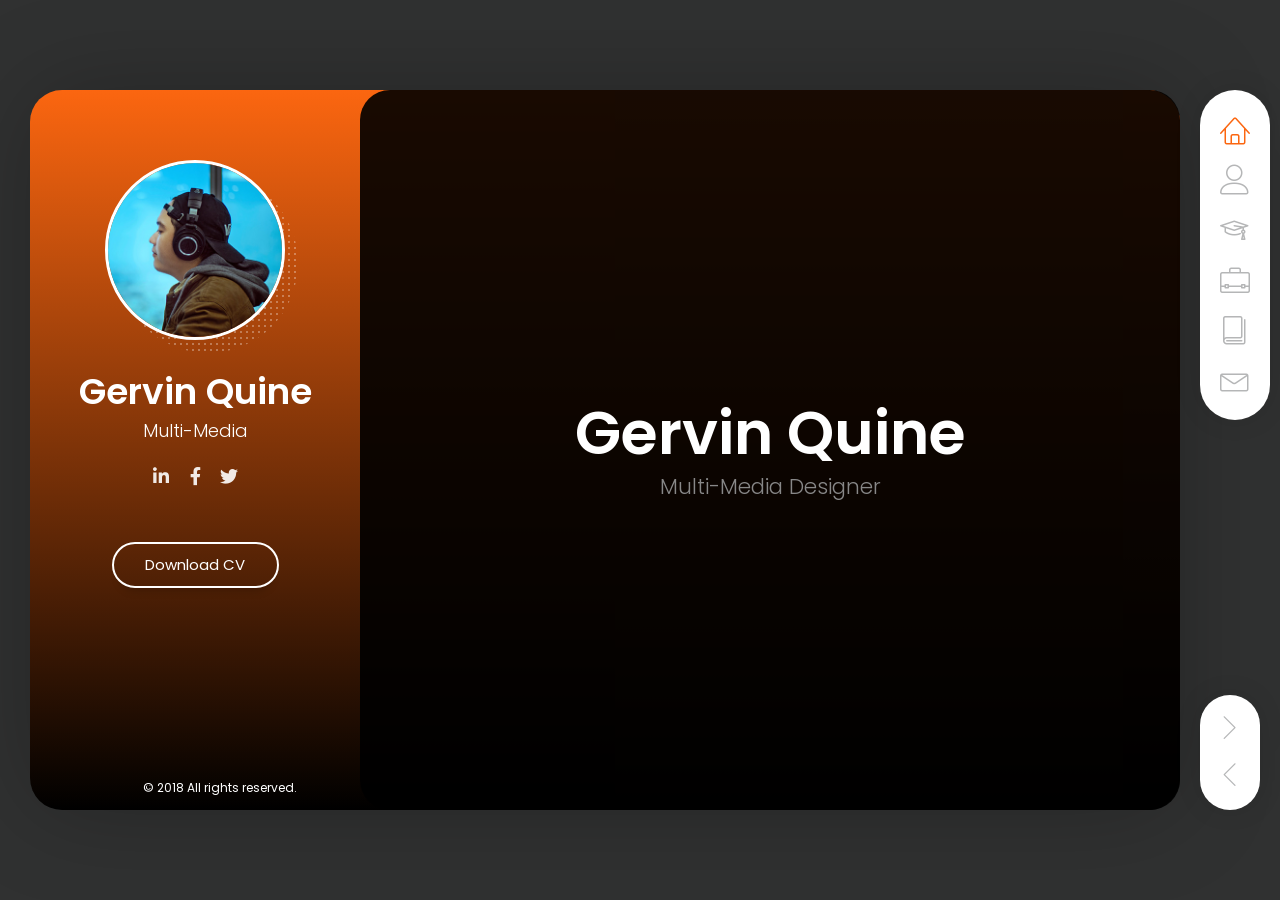
==== commit d8412d2e: "Update index.html" ====
--- a/index.html
+++ b/index.html
@@ -1223,7 +1223,8 @@
                           <figure class="item lbvideo" data-groups='["category_all", "category_video"]'>
                             <div class="portfolio-item-img">
                               <img src="img/portfolio/22.jpg" alt="YouTube Video 1" title="" />
-                              <a href="https://www.youtube.com/embed/HXtmhngCcxo" class="lightbox mfp-iframe" title="Artfi"></a>
+                             <a href="https://www.youtube.com/embed/HXtmhngCcxo_w?controls=0&autoplay=1&mute=1&loop=1&playlist=HXtmhngCcxo_w&modestbranding=1&rel=0" class="lightbox mfp-iframe" title="React Group3"></a>                            
+
                             </div>
 
                             <i class="fas fa-video"></i>
@@ -1292,7 +1293,8 @@
                           <figure class="item lbvideo" data-groups='["category_all", "category_video"]'>
                              <div class="portfolio-item-img">
                                 <img src="img/portfolio/18.jpg" alt="YouTube Video 1" title="" />
-                                <a href="https://www.youtube.com/embed/RLL84_IJvS8?controls=0&autoplay=1&mute=1&loop=1&playlist=RLL84_IJvS8" class="lightbox mfp-iframe" title="FIFA WORLD CUP"></a>
+                                
+                                <a href="https://www.youtube.com/embed/RLL84_IJvS8_w?controls=0&autoplay=1&mute=1&loop=1&playlist=RLL84_IJvS8_w&modestbranding=1&rel=0" class="lightbox mfp-iframe" title="React Group3"></a>                            
                             </div>
 
                             <i class="fas fa-video"></i>
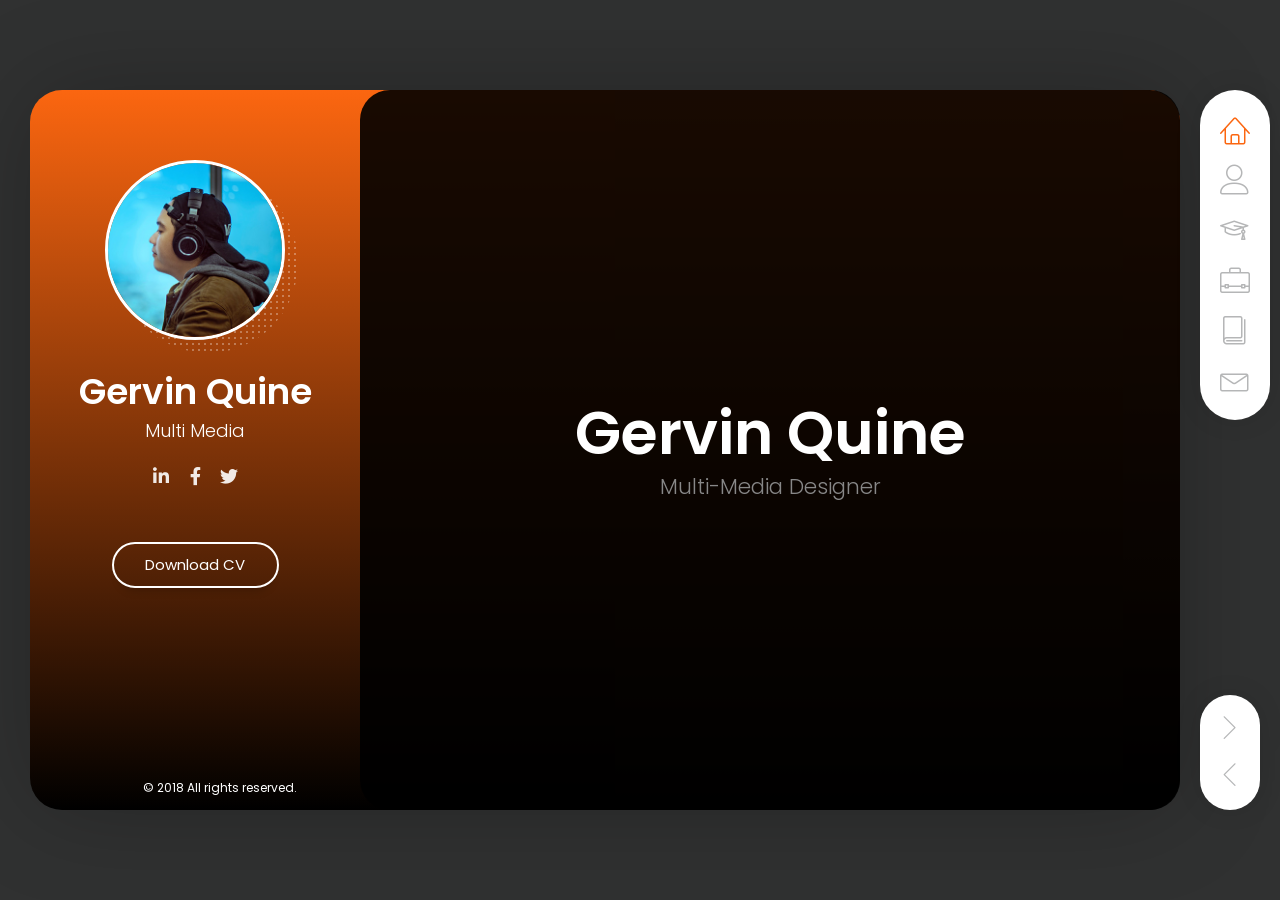
==== commit 55695526: "Update index.html" ====
--- a/index.html
+++ b/index.html
@@ -60,7 +60,7 @@
               </div>
               <div class="header-titles">
                 <h2>Gervin Quine</h2>
-                <h4>Multi-Media</h4>
+                <h4>Multi Media</h4>
               </div>
             </div>
 
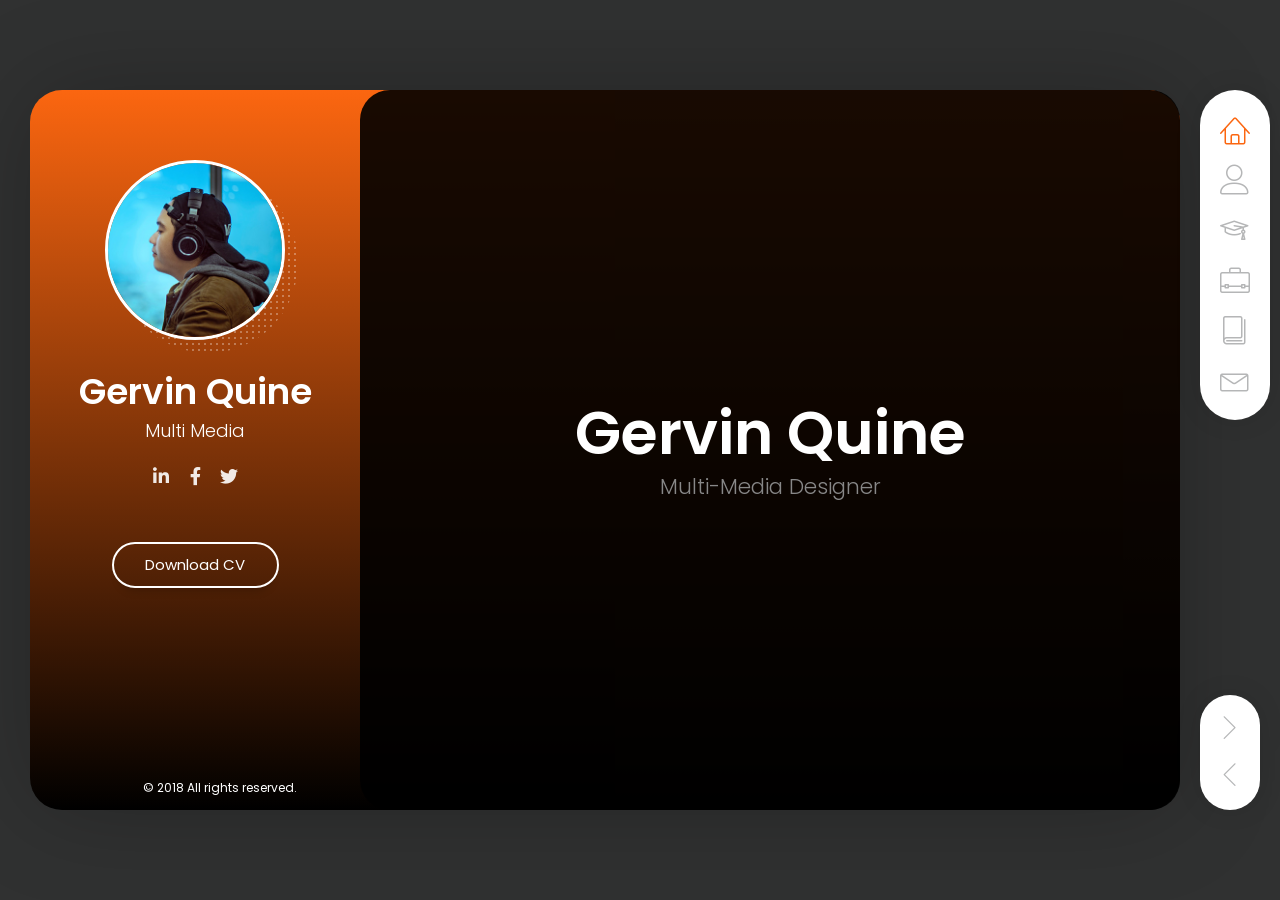
==== commit 3572948f: "Update index.html" ====
--- a/index.html
+++ b/index.html
@@ -1211,7 +1211,7 @@
                           <figure class="item lbvideo" data-groups='["category_all", "category_video"]'>
                             <div class="portfolio-item-img">
                               <img src="img/portfolio/21.jpg" alt="YouTube Video 1" title="" />
-                                  <a href="https://www.youtube.com/embed/w4pYYoOj9_w?controls=0&autoplay=1&mute=1&loop=1&playlist=w4pYYoOj9_w&modestbranding=1&rel=0" class="lightbox mfp-iframe" title="React Group3"></a>                            
+                                  <a href="https://www.youtube.com/embed/w4pYYoOj9?controls=0&autoplay=1&mute=1&loop=1&playlist=w4pYYoOj9_w&modestbranding=1&rel=0" class="lightbox mfp-iframe" title="React Group3"></a>                            
                                 </div>
 
                             <i class="fas fa-video"></i>
@@ -1223,7 +1223,7 @@
                           <figure class="item lbvideo" data-groups='["category_all", "category_video"]'>
                             <div class="portfolio-item-img">
                               <img src="img/portfolio/22.jpg" alt="YouTube Video 1" title="" />
-                             <a href="https://www.youtube.com/embed/HXtmhngCcxo_w?controls=0&autoplay=1&mute=1&loop=1&playlist=HXtmhngCcxo_w&modestbranding=1&rel=0" class="lightbox mfp-iframe" title="React Group3"></a>                            
+                             <a href="https://www.youtube.com/embed/HXtmhngCcxo?controls=0&autoplay=1&mute=1&loop=1&playlist=HXtmhngCcxo_w&modestbranding=1&rel=0" class="lightbox mfp-iframe" title="React Group3"></a>                            
 
                             </div>
 
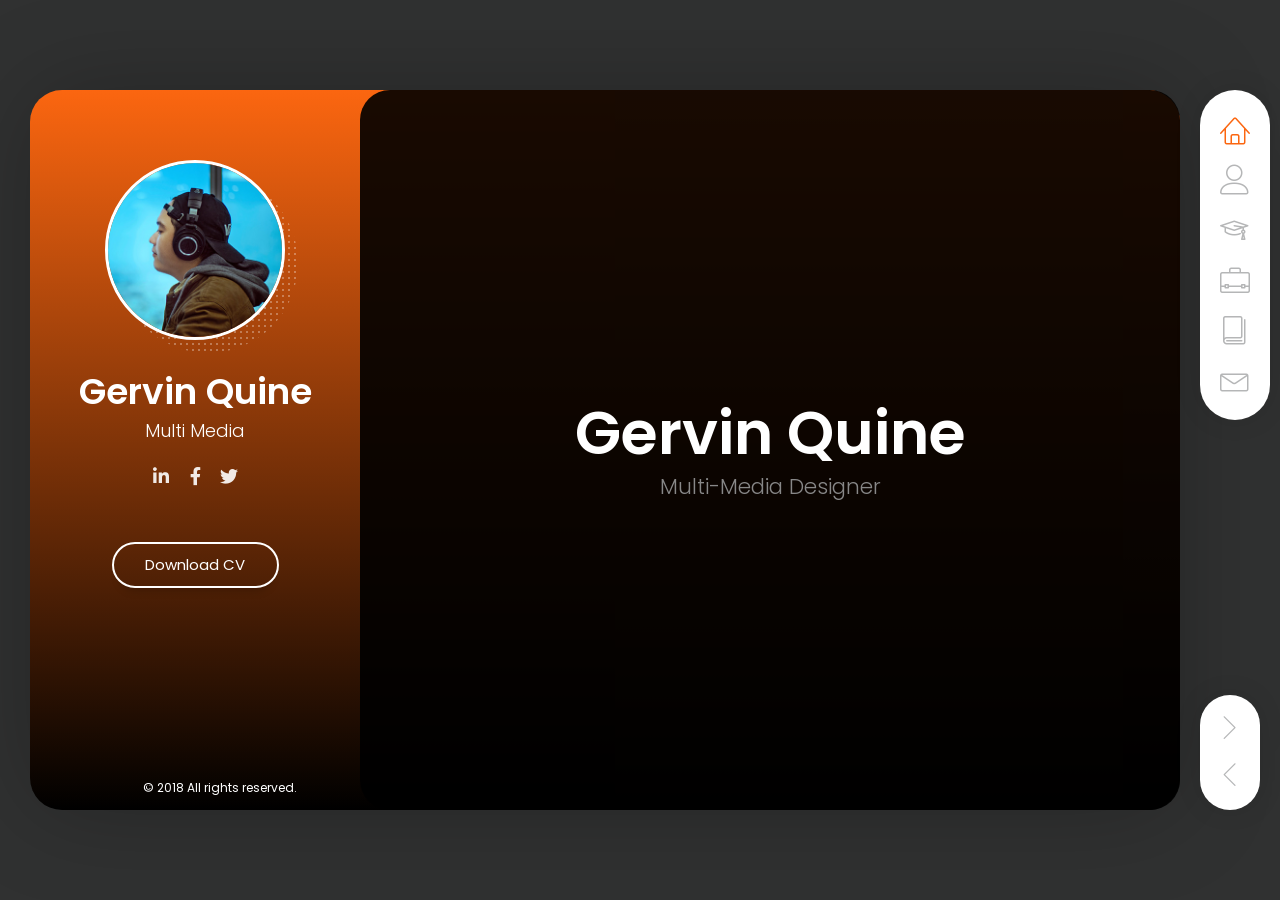
==== commit b23d7281: "Update index.html" ====
--- a/index.html
+++ b/index.html
@@ -1211,8 +1211,7 @@
                           <figure class="item lbvideo" data-groups='["category_all", "category_video"]'>
                             <div class="portfolio-item-img">
                               <img src="img/portfolio/21.jpg" alt="YouTube Video 1" title="" />
-                                  <a href="https://www.youtube.com/embed/w4pYYoOj9?controls=0&autoplay=1&mute=1&loop=1&playlist=w4pYYoOj9_w&modestbranding=1&rel=0" class="lightbox mfp-iframe" title="React Group3"></a>                            
-                                </div>
+                                    <a href="https://www.youtube.com/embed/w4pYYoOj9_w?controls=0&autoplay=1&mute=1&loop=1&playlist=w4pYYoOj9_w&modestbranding=1&rel=0" class="lightbox mfp-iframe" title="React Group3"></a>                                </div>
 
                             <i class="fas fa-video"></i>
                             <h4 class="name">React Group</h4>
@@ -1223,8 +1222,7 @@
                           <figure class="item lbvideo" data-groups='["category_all", "category_video"]'>
                             <div class="portfolio-item-img">
                               <img src="img/portfolio/22.jpg" alt="YouTube Video 1" title="" />
-                             <a href="https://www.youtube.com/embed/HXtmhngCcxo?controls=0&autoplay=1&mute=1&loop=1&playlist=HXtmhngCcxo_w&modestbranding=1&rel=0" class="lightbox mfp-iframe" title="React Group3"></a>                            
-
+                                  <a href="https://www.youtube.com/embed/HXtmhngCcxo?controls=0&autoplay=1&mute=1&loop=1&playlist=HXtmhngCcxo&modestbranding=1&rel=0&showinfo=0" class="lightbox mfp-iframe" title="Artfi"></a>
                             </div>
 
                             <i class="fas fa-video"></i>
@@ -1294,8 +1292,7 @@
                              <div class="portfolio-item-img">
                                 <img src="img/portfolio/18.jpg" alt="YouTube Video 1" title="" />
                                 
-                                <a href="https://www.youtube.com/embed/RLL84_IJvS8_w?controls=0&autoplay=1&mute=1&loop=1&playlist=RLL84_IJvS8_w&modestbranding=1&rel=0" class="lightbox mfp-iframe" title="React Group3"></a>                            
-                            </div>
+                                  <a href="https://www.youtube.com/embed/RLL84_IJvS8?controls=0&autoplay=1&mute=1&loop=1&playlist=RLL84_IJvS8&modestbranding=1&rel=0" class="lightbox mfp-iframe" title="FIFA WORLD CUP"></a>                            </div>
 
                             <i class="fas fa-video"></i>
                             <h4 class="name">FIFA Motivation 2022</h4>
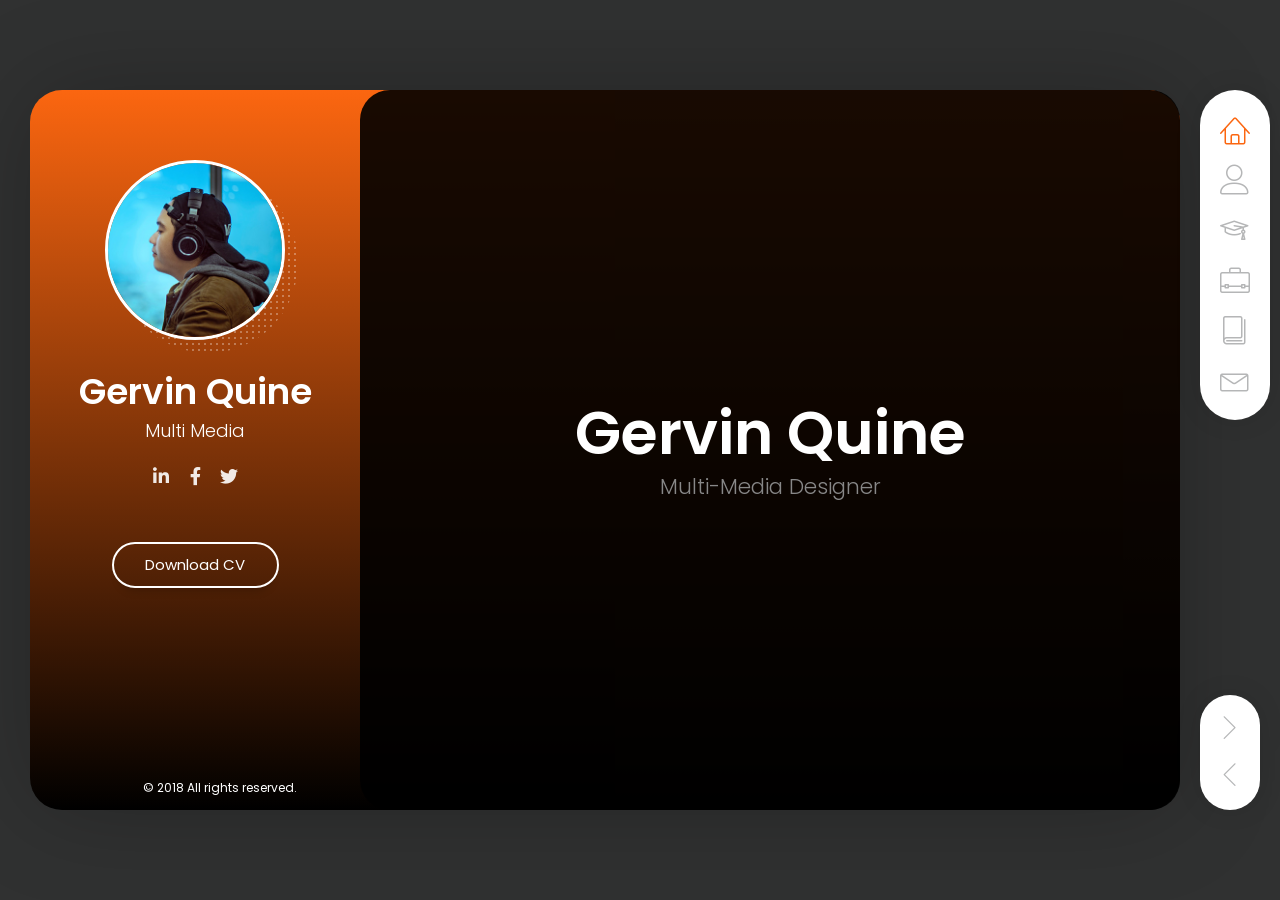
==== commit e5cac3f0: "Patch" ====
--- a/index.html
+++ b/index.html
@@ -910,11 +910,12 @@
                           </div>
                         </div>
                       </div>
-                      
-
-                    </div>
-
-                    <!-- Skills & Certificates -->
+                    </div>          
+                  </div>
+
+                  <div class="white-space-50"></div>
+                  <div class="row">
+      <!-- Skills & Certificates -->
                     <div class="col-xs-12 col-sm-5">
                       <!-- Design Skills -->
                       <div class="block-title">
@@ -1092,9 +1093,10 @@
                       <!-- End of Knowledges -->
                     </div>
                     <!-- End of Skills & Certificates -->
+
+
                   </div>
 
-                  <div class="white-space-50"></div>
 
                   <!-- Certificates -->
                   
